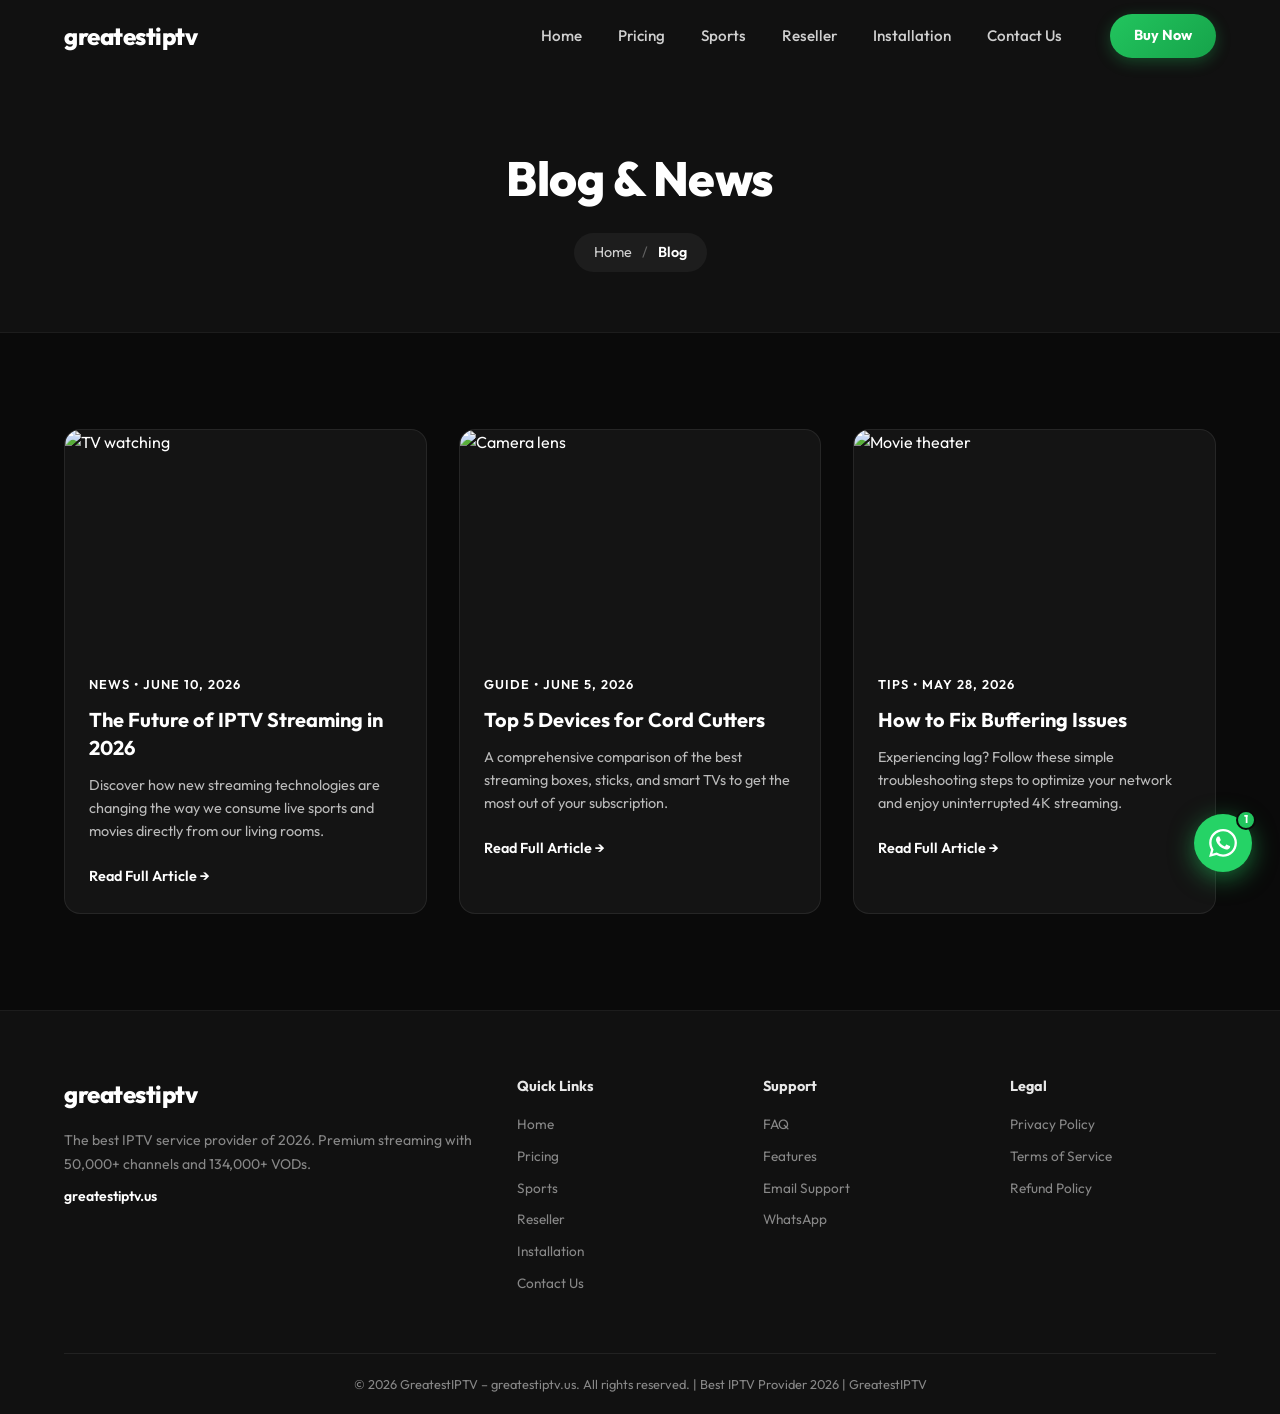
==== blog.html @ e171daba "Rebrand: nobiptv -> greatestiptv | Green color scheme | Updated all metadata, logos, domains, emails" ====
﻿<!DOCTYPE html>
<html lang="en">
<head>
  <meta charset="UTF-8" />
  <meta name="viewport" content="width=device-width, initial-scale=1.0" />
  <title>Blog & News | GreatestIPTV</title>
  <meta name="description" content="GreatestIPTV blog — latest news, tips, and updates on IPTV streaming, channel lineups, and device guides for the best streaming experience in 2026." />
  <meta name="keywords" content="GreatestIPTV, IPTV subscription, best IPTV 2026, live channels, 4K streaming, IPTV provider" />
  <meta name="robots" content="index, follow" />
  <link rel="canonical" href="https://www.greatestiptv.us/blog.html" />
  <!-- Open Graph -->
  <meta property="og:title" content="IPTV Blog & News | GreatestIPTV" />
  <meta property="og:description" content="Stay up to date with GreatestIPTV. Read our blog for the latest news on live channels, VODs, 4K streaming tips, and more." />
  <meta property="og:url" content="https://www.greatestiptv.us/blog.html" />
  <meta property="og:type" content="website" />
  <link rel="preconnect" href="https://fonts.googleapis.com" />
  <link rel="preconnect" href="https://fonts.gstatic.com" crossorigin />
  <link href="https://fonts.googleapis.com/css2?family=Outfit:wght@300;400;500;600;700;800;900&display=swap" rel="stylesheet" />
  <link rel="icon" type="image/svg+xml" href="favicon.svg" />
  <link rel="icon" type="image/x-icon" href="favicon.ico" />
  <link rel="stylesheet" href="style.css" />
</head>
<body>

<!-- ===== NAVBAR ===== -->
<header class="navbar" id="navbar">
  <div class="nav-inner">
    <a href="index.html" class="logo" id="logo-link">
      <span class="logo-text">greatest<span class="logo-accent">iptv</span></span>
    </a>
    <nav class="nav-links" id="nav-links">
      <a href="index.html" class="nav-link active" id="nav-home">Home</a>
      <a href="pricing.html" class="nav-link" id="nav-pricing">Pricing</a>
      <a href="sports.html" class="nav-link" id="nav-sports">Sports</a>
      <a href="reseller.html" class="nav-link" id="nav-reseller">Reseller</a>
      <a href="installation.html" class="nav-link" id="nav-installation">Installation</a>
      <a href="contact.html" class="nav-link" id="nav-contact">Contact Us</a>
    </nav>
    <a href="https://wa.me/212780105923" target="_blank" class="btn-buy-now" id="btn-nav-buy">Buy Now</a>
    <button class="hamburger" id="hamburger" aria-label="Toggle menu">
      <span></span><span></span><span></span>
    </button>
  </div>
</header>

<!-- ===== PAGE HEADER ===== -->
<div class="page-header">
  <div class="container">
    <h1 class="page-title">Blog &amp; News</h1>
    <div class="breadcrumbs">
      <a href="index.html">Home</a>
      <span class="sep">/</span>
      <span class="current">Blog</span>
    </div>
  </div>
</div>

<section class="blog-section">
  <div class="container">
    <div class="grid-3">
      <article class="article-card">
        <img src="https://images.unsplash.com/photo-1593784991095-a205069470b6?q=80&w=600&auto=format&fit=crop" alt="TV watching" class="article-img">
        <div class="article-content">
          <div class="article-meta">News • June 10, 2026</div>
          <h3 class="article-title">The Future of IPTV Streaming in 2026</h3>
          <p class="article-excerpt">Discover how new streaming technologies are changing the way we consume live sports and movies directly from our living rooms.</p>
          <a href="#" class="read-more">Read Full Article →</a>
        </div>
      </article>
      <article class="article-card">
        <img src="https://images.unsplash.com/photo-1542204165-65bf26472b9b?q=80&w=600&auto=format&fit=crop" alt="Camera lens" class="article-img">
        <div class="article-content">
          <div class="article-meta">Guide • June 5, 2026</div>
          <h3 class="article-title">Top 5 Devices for Cord Cutters</h3>
          <p class="article-excerpt">A comprehensive comparison of the best streaming boxes, sticks, and smart TVs to get the most out of your subscription.</p>
          <a href="#" class="read-more">Read Full Article →</a>
        </div>
      </article>
      <article class="article-card">
        <img src="https://images.unsplash.com/photo-1626814026160-2237a95fc5a0?q=80&w=600&auto=format&fit=crop" alt="Movie theater" class="article-img">
        <div class="article-content">
          <div class="article-meta">Tips • May 28, 2026</div>
          <h3 class="article-title">How to Fix Buffering Issues</h3>
          <p class="article-excerpt">Experiencing lag? Follow these simple troubleshooting steps to optimize your network and enjoy uninterrupted 4K streaming.</p>
          <a href="#" class="read-more">Read Full Article →</a>
        </div>
      </article>
    </div>
  </div>
</section>
<!-- ===== FOOTER ===== -->
<footer class="footer" id="footer">
  <div class="container">
    <div class="footer-grid">
      <div class="footer-brand">
        <a href="#home" class="logo">
          <span class="logo-text">greatest<span class="logo-accent">iptv</span></span>
        </a>
        <p>The best IPTV service provider of 2026. Premium streaming with 50,000+ channels and 134,000+ VODs.</p>
        <p class="footer-domain">greatestiptv.us</p>
      </div>
      <div class="footer-links">
        <h4>Quick Links</h4>
        <a href="index.html" id="footer-home">Home</a>
        <a href="pricing.html" id="footer-pricing">Pricing</a>
        <a href="sports.html" id="footer-sports">Sports</a>
        <a href="reseller.html" id="footer-reseller">Reseller</a>
        <a href="installation.html" id="footer-install">Installation</a>
        <a href="contact.html" id="footer-contact">Contact Us</a>
      </div>
      <div class="footer-links">
        <h4>Support</h4>
        <a href="#faq" id="footer-faq">FAQ</a>
        <a href="#features" id="footer-features">Features</a>
        <a href="mailto:support@greatestiptv.us" id="footer-email">Email Support</a>
        <a href="https://wa.me/212780105923" target="_blank" id="footer-wa">WhatsApp</a>
      </div>
      <div class="footer-links">
        <h4>Legal</h4>
        <a href="#" id="footer-privacy">Privacy Policy</a>
        <a href="#" id="footer-terms">Terms of Service</a>
        <a href="#" id="footer-refund">Refund Policy</a>
      </div>
    </div>
    <div class="footer-bottom">
      <p>© 2026 GreatestIPTV – greatestiptv.us. All rights reserved. | Best IPTV Provider 2026 | GreatestIPTV</p>
    </div>
  </div>
</footer>

<!-- WhatsApp Float Button -->
<a href="https://wa.me/212780105923" class="whatsapp-float" target="_blank" id="btn-whatsapp-float" title="Chat on WhatsApp">
  <svg viewBox="0 0 24 24" fill="white" width="28" height="28">
    <path d="M17.472 14.382c-.297-.149-1.758-.867-2.03-.967-.273-.099-.471-.148-.67.15-.197.297-.767.966-.94 1.164-.173.199-.347.223-.644.075-.297-.15-1.255-.463-2.39-1.475-.883-.788-1.48-1.761-1.653-2.059-.173-.297-.018-.458.13-.606.134-.133.298-.347.446-.52.149-.174.198-.298.298-.497.099-.198.05-.371-.025-.52-.075-.149-.669-1.612-.916-2.207-.242-.579-.487-.5-.669-.51-.173-.008-.371-.01-.57-.01-.198 0-.52.074-.792.372-.272.297-1.04 1.016-1.04 2.479 0 1.462 1.065 2.875 1.213 3.074.149.198 2.096 3.2 5.077 4.487.709.306 1.262.489 1.694.625.712.227 1.36.195 1.871.118.571-.085 1.758-.719 2.006-1.413.248-.694.248-1.289.173-1.413-.074-.124-.272-.198-.57-.347m-5.421 7.403h-.004a9.87 9.87 0 01-5.031-1.378l-.361-.214-3.741.982.998-3.648-.235-.374a9.86 9.86 0 01-1.51-5.26c.001-5.45 4.436-9.884 9.888-9.884 2.64 0 5.122 1.03 6.988 2.898a9.825 9.825 0 012.893 6.994c-.003 5.45-4.437 9.884-9.885 9.884m8.413-18.297A11.815 11.815 0 0012.05 0C5.495 0 .16 5.335.157 11.892c0 2.096.547 4.142 1.588 5.945L.057 24l6.305-1.654a11.882 11.882 0 005.683 1.448h.005c6.554 0 11.89-5.335 11.893-11.893a11.821 11.821 0 00-3.48-8.413z"/>
  </svg>
  <span class="wa-badge">1</span>
</a>

<!-- Back to top -->
<button class="back-to-top" id="back-to-top" onclick="scrollToTop()" title="Back to top">↑</button>

<script src="script.js"></script>
</body>
</html>
---- style.css ----
﻿/* ===== RESET & BASE ===== */
*, *::before, *::after { box-sizing: border-box; margin: 0; padding: 0; }

:root {
  /* ── GreatestIPTV Brand Palette: Green · Black · White ── */
  --red:          #ffffff;   /* primary accent (White)   */
  --red-dark:     #cccccc;   /* primary hover            */
  --red-light:    #f0f0f0;   /* primary light            */
  --purple:       #22c55e;   /* secondary accent (Purple)*/
  --purple-dark:  #16a34a;   /* secondary hover          */
  --purple-light: #86efac;   /* secondary light          */
  /* Aliases */
  --blue:         #22c55e;
  --blue-dark:    #16a34a;
  --blue-light:   #86efac;
  --orange:       #ffffff;   /* white                    */
  --orange-light: #f0f0f0;   /* white light              */
  --orange-dark:  #ffffff;   /* white accent             */
  --dark: #0a0a0a;           /* Black base               */
  --dark2: #111111;
  --dark3: #1a1a1a;
  --dark4: #222222;
  --card-bg: #141414;
  --white: #ffffff;
  --gray: #888888;
  --gray-light: #bbbbbb;
  --accent-green: #00c896;
  --font: 'Outfit', sans-serif;
  --radius: 16px;
  --radius-sm: 8px;
  --transition: 0.3s cubic-bezier(0.4, 0, 0.2, 1);
  --shadow: 0 20px 60px rgba(0,0,0,0.5);
  --glow: 0 0 30px rgba(34,197,94,0.3);
}

html { scroll-behavior: smooth; font-size: 16px; }

body {
  font-family: var(--font);
  background: var(--dark);
  color: var(--white);
  line-height: 1.6;
  overflow-x: hidden;
  opacity: 1;
}

a { text-decoration: none; color: inherit; }
ul { list-style: none; }
img { max-width: 100%; display: block; }

.container {
  max-width: 1200px;
  margin: 0 auto;
  padding: 0 24px;
}

/* ===== SCROLLBAR ===== */
::-webkit-scrollbar { width: 6px; }
::-webkit-scrollbar-track { background: var(--dark); }
::-webkit-scrollbar-thumb { background: var(--red); border-radius: 3px; }

/* ===== BUTTONS ===== */
.btn-primary {
  display: inline-block;
  background: linear-gradient(135deg, #22c55e, #16a34a);
  color: #ffffff;
  padding: 14px 34px;
  border-radius: 50px;
  font-weight: 700;
  font-size: 1rem;
  font-family: var(--font);
  transition: var(--transition);
  cursor: pointer;
  border: none;
  position: relative;
  overflow: hidden;
  box-shadow: 0 8px 25px rgba(34,197,94,0.35);
}
.btn-primary::before {
  content: '';
  position: absolute; inset: 0;
  background: linear-gradient(135deg, rgba(255,255,255,0.2), transparent);
  opacity: 0;
  transition: var(--transition);
}
.btn-primary:hover { transform: translateY(-3px); box-shadow: 0 12px 35px rgba(34,197,94,0.5); }
.btn-primary:hover::before { opacity: 1; }
.btn-primary.full-width { width: 100%; text-align: center; }

.btn-ghost {
  display: inline-block;
  background: transparent;
  color: white;
  padding: 14px 34px;
  border-radius: 50px;
  font-weight: 600;
  font-size: 1rem;
  border: 2px solid rgba(99,179,255,0.4);
  transition: var(--transition);
}
.btn-ghost:hover { border-color: var(--red-light); color: var(--orange); transform: translateY(-3px); }

/* ===== NAVBAR ===== */
.navbar {
  position: fixed;
  top: 0; left: 0; right: 0;
  z-index: 1000;
  padding: 0;
  transition: var(--transition);
  background: rgba(10,10,10,0.0);
}
.navbar.scrolled {
  background: rgba(10,10,10,0.96);
  backdrop-filter: blur(20px);
  border-bottom: 1px solid rgba(34,197,94,0.2);
  box-shadow: 0 4px 30px rgba(0,0,0,0.5);
}
.nav-inner {
  max-width: 1200px;
  margin: 0 auto;
  padding: 0 24px;
  display: flex;
  align-items: center;
  height: 72px;
  gap: 32px;
}
.logo {
  display: flex;
  align-items: center;
  gap: 10px;
  flex-shrink: 0;
}
.logo-text {
  font-size: 1.5rem;
  font-weight: 800;
  color: white;
  letter-spacing: -0.5px;
}
.logo-accent { color: var(--orange-dark); }

.nav-links {
  display: flex;
  align-items: center;
  gap: 4px;
  margin-left: auto;
}
.nav-link {
  padding: 8px 16px;
  color: rgba(255,255,255,0.8);
  font-weight: 500;
  font-size: 0.95rem;
  border-radius: 8px;
  transition: var(--transition);
  position: relative;
}
.nav-link::after {
  content: '';
  position: absolute;
  bottom: 2px; left: 50%; right: 50%;
  height: 2px;
  background: var(--orange-dark);
  transition: var(--transition);
  border-radius: 1px;
}
.nav-link:hover, .nav-link.active { color: white; }
.nav-link:hover::after, .nav-link.active::after { left: 16px; right: 16px; }

.btn-buy-now {
  background: linear-gradient(135deg, #22c55e, #16a34a);
  color: #ffffff;
  padding: 10px 24px;
  border-radius: 50px;
  font-weight: 700;
  font-size: 0.9rem;
  transition: var(--transition);
  box-shadow: 0 4px 15px rgba(34,197,94,0.3);
  flex-shrink: 0;
}
.btn-buy-now:hover { transform: translateY(-2px); box-shadow: 0 8px 25px rgba(34,197,94,0.5); }

.hamburger {
  display: none;
  flex-direction: column;
  gap: 5px;
  background: none;
  border: none;
  cursor: pointer;
  margin-left: auto;
  padding: 4px;
}
.hamburger span {
  display: block;
  width: 24px;
  height: 2px;
  background: white;
  border-radius: 2px;
  transition: var(--transition);
}

/* ===== HERO ===== */
.hero {
  position: relative;
  min-height: 100vh;
  display: flex;
  align-items: center;
  overflow: hidden;
}
.hero-bg {
  position: absolute;
  inset: 0;
  width: 100%;
  height: 100%;
  object-fit: cover;
  object-position: center;
}
.hero-overlay {
  position: absolute;
  inset: 0;
  background: linear-gradient(
    135deg,
    rgba(10,10,10,0.92) 0%,
    rgba(10,10,10,0.75) 50%,
    rgba(10,10,10,0.55) 100%
  );
  z-index: 1;
}
.hero-content {
  position: relative;
  z-index: 2;
  max-width: 1200px;
  margin: 0 auto;
  padding: 120px 24px 80px;
  max-width: 750px;
  padding-left: 80px;
}
.hero-badge {
  display: inline-block;
  background: rgba(34,197,94,0.1);
  border: 1px solid rgba(34,197,94,0.4);
  color: var(--red-light);
  padding: 6px 18px;
  border-radius: 50px;
  font-size: 0.85rem;
  font-weight: 600;
  margin-bottom: 20px;
  letter-spacing: 0.5px;
}
.hero-title {
  font-size: clamp(2.2rem, 5vw, 3.8rem);
  font-weight: 900;
  line-height: 1.15;
  margin-bottom: 20px;
  letter-spacing: -1px;
}
.accent { color: var(--orange-dark); }
.hero-sub {
  font-size: 1.05rem;
  color: rgba(255,255,255,0.75);
  margin-bottom: 36px;
  max-width: 580px;
  line-height: 1.7;
}
.hero-btns { display: flex; gap: 16px; flex-wrap: wrap; margin-bottom: 48px; }

.hero-stats {
  display: flex;
  align-items: center;
  gap: 0;
  background: rgba(255,255,255,0.05);
  backdrop-filter: blur(12px);
  border: 1px solid rgba(255,255,255,0.1);
  border-radius: 16px;
  padding: 20px 28px;
  width: fit-content;
}
.stat { text-align: center; padding: 0 24px; }
.stat-num { display: block; font-size: 1.6rem; font-weight: 800; color: var(--orange); line-height: 1; }
/* --orange is now #EBF3FF – icy white for stat numbers */
.stat-label { display: block; font-size: 0.75rem; color: rgba(255,255,255,0.6); margin-top: 4px; }
.stat-divider { width: 1px; height: 40px; background: rgba(255,255,255,0.15); }

.scroll-indicator {
  position: absolute;
  bottom: 32px;
  left: 50%;
  transform: translateX(-50%);
  z-index: 2;
}
.scroll-dot {
  width: 8px; height: 8px;
  background: var(--orange-dark);
  border-radius: 50%;
  animation: scrollBounce 2s infinite;
}
@keyframes scrollBounce {
  0%, 100% { transform: translateY(0); opacity: 1; }
  50% { transform: translateY(10px); opacity: 0.4; }
}

/* ===== DEVICES BAR ===== */
.devices-bar {
  background: var(--dark2);
  padding: 48px 0;
  border-top: 1px solid rgba(255,255,255,0.05);
  border-bottom: 1px solid rgba(255,255,255,0.05);
}
.devices-label {
  text-align: center;
  color: var(--gray);
  font-size: 0.85rem;
  text-transform: uppercase;
  letter-spacing: 2px;
  margin-bottom: 32px;
  font-weight: 500;
}
.devices-grid {
  display: grid;
  grid-template-columns: repeat(7, 1fr);
  gap: 16px;
  align-items: center;
}
.device-item {
  display: flex;
  flex-direction: column;
  align-items: center;
  gap: 8px;
  padding: 20px 12px;
  border-radius: 12px;
  transition: var(--transition);
  cursor: pointer;
}
.device-item:hover {
  background: rgba(34,197,94,0.07);
  transform: translateY(-4px);
}
.device-icon {
  width: 56px; height: 40px;
  display: flex;
  align-items: center;
  justify-content: center;
  opacity: 0.8;
  transition: var(--transition);
}
.device-item:hover .device-icon { opacity: 1; }
.device-icon svg { width: 100%; height: 100%; }
.device-name { font-size: 0.85rem; font-weight: 600; color: rgba(255,255,255,0.85); }
.device-sub { font-size: 0.7rem; color: var(--gray); text-align: center; }

/* ===== SECTION COMMON ===== */
.section-header { text-align: center; margin-bottom: 56px; }
.section-tag {
  display: inline-block;
  color: var(--orange-dark);
  font-size: 0.85rem;
  font-weight: 600;
  text-transform: uppercase;
  letter-spacing: 2px;
  margin-bottom: 12px;
}
.section-title {
  font-size: clamp(1.8rem, 4vw, 2.8rem);
  font-weight: 800;
  line-height: 1.2;
  letter-spacing: -0.5px;
}
.section-title.white { color: white; }
.section-desc {
  color: var(--gray-light);
  font-size: 1rem;
  margin-top: 14px;
  max-width: 600px;
  margin-left: auto;
  margin-right: auto;
}

/* ===== FEATURES ===== */
.features {
  padding: 96px 0;
  background: var(--dark);
}
.features-card {
  display: grid;
  grid-template-columns: repeat(4, 1fr);
  gap: 0;
  background: linear-gradient(135deg, #0a1628, #0d1f3c);
  border-radius: 20px;
  overflow: hidden;
  border: 1px solid rgba(34,197,94,0.2);
  box-shadow: var(--glow);
}
.feature-item {
  padding: 44px 32px;
  text-align: center;
  border-right: 1px solid rgba(34,197,94,0.15);
  transition: var(--transition);
}
.feature-item:last-child { border-right: none; }
.feature-item:hover { background: rgba(0,0,0,0.15); }
.feature-icon {
  width: 64px; height: 64px;
  margin: 0 auto 20px;
}
.feature-icon svg { width: 100%; height: 100%; }
.feature-item h3 {
  font-size: 1.1rem;
  font-weight: 700;
  margin-bottom: 12px;
  color: white;
}
.feature-item p {
  font-size: 0.875rem;
  color: rgba(255,255,255,0.85);
  line-height: 1.65;
}

/* ===== CHECKLIST ===== */
.checklist-section {
  padding: 80px 0;
  background: var(--dark2);
}
.checklist-grid {
  display: grid;
  grid-template-columns: repeat(3, 1fr);
  gap: 16px;
}
.check-item {
  display: flex;
  align-items: center;
  gap: 14px;
  padding: 18px 24px;
  border: 1.5px solid rgba(255,255,255,0.1);
  border-radius: 12px;
  font-weight: 500;
  font-size: 0.95rem;
  transition: var(--transition);
  cursor: default;
}
.check-item:hover {
  border-color: var(--red-light);
  background: rgba(30,144,255,0.06);
  transform: translateY(-2px);
}
.check-icon {
  width: 28px; height: 28px;
  background: rgba(34,197,94,0.12);
  border: 1.5px solid var(--red);
  border-radius: 50%;
  display: flex;
  align-items: center;
  justify-content: center;
  color: var(--orange-dark);
  font-size: 0.85rem;
  font-weight: 700;
  flex-shrink: 0;
}

/* ===== PRICING ===== */
.pricing-section {
  position: relative;
  padding: 96px 0;
  overflow: hidden;
}
.pricing-bg { position: absolute; inset: 0; }
.pricing-bg-img { width: 100%; height: 100%; object-fit: cover; }
.pricing-overlay {
  position: absolute; inset: 0;
  background: linear-gradient(to bottom, rgba(10,10,10,0.88), rgba(10,10,10,0.78), rgba(10,10,10,0.92));
}
.pricing-inner {
  position: relative;
  z-index: 2;
  text-align: center;
}
.special-offer-tag {
  display: inline-block;
  background: rgba(34,197,94,0.1);
  border: 1px solid rgba(34,197,94,0.4);
  color: var(--red-light);
  padding: 6px 18px;
  border-radius: 50px;
  font-size: 0.85rem;
  font-weight: 600;
  margin-bottom: 16px;
  letter-spacing: 0.5px;
}
.pricing-sub {
  color: rgba(255,255,255,0.7);
  margin-top: 8px;
  font-size: 0.95rem;
}

/* Countdown */
.countdown {
  display: flex;
  justify-content: center;
  gap: 16px;
  margin: 28px 0 56px;
}
.cd-box {
  background: rgba(255,255,255,0.08);
  backdrop-filter: blur(10px);
  border: 1px solid rgba(255,255,255,0.15);
  border-radius: 12px;
  padding: 16px 24px;
  min-width: 80px;
  text-align: center;
}
.cd-num {
  display: block;
  font-size: 2rem;
  font-weight: 800;
  color: white;
  line-height: 1;
}
.cd-label {
  display: block;
  font-size: 0.7rem;
  color: rgba(255,255,255,0.5);
  text-transform: uppercase;
  letter-spacing: 1px;
  margin-top: 4px;
}

/* Pricing Cards */
.pricing-cards {
  display: grid;
  grid-template-columns: repeat(3, 1fr);
  gap: 24px;
  align-items: start;
}
.price-card {
  background: rgba(20,20,30,0.9);
  backdrop-filter: blur(20px);
  border: 1px solid rgba(255,255,255,0.1);
  border-radius: 20px;
  padding: 36px 28px;
  transition: var(--transition);
  position: relative;
  overflow: hidden;
}
.price-card::before {
  content: '';
  position: absolute;
  top: 0; left: 0; right: 0;
  height: 3px;
  background: linear-gradient(90deg, #22c55e, #86efac);
}
.price-card:hover { transform: translateY(-8px); box-shadow: var(--shadow); border-color: rgba(34,197,94,0.3); }

.price-card.popular {
  background: rgba(5,15,33,0.95);
  border-color: rgba(34,197,94,0.4);
  transform: scale(1.04);
  box-shadow: 0 30px 80px rgba(0,0,0,0.6), 0 0 0 1px rgba(34,197,94,0.3);
}
.price-card.popular:hover { transform: scale(1.04) translateY(-8px); }
.price-card.popular::before { background: linear-gradient(90deg, #22c55e, #bbf7d0); }

.popular-badge {
  display: flex;
  align-items: center;
  justify-content: center;
  gap: 6px;
  background: rgba(34,197,94,0.12);
  color: var(--orange-dark);
  font-size: 0.8rem;
  font-weight: 700;
  padding: 6px 16px;
  border-radius: 50px;
  margin-bottom: 20px;
  border: 1px solid rgba(34,197,94,0.3);
  width: fit-content;
  margin-left: auto;
  margin-right: auto;
}

.price-card-header { text-align: center; margin-bottom: 28px; padding-bottom: 24px; border-bottom: 1px solid rgba(255,255,255,0.08); }
.price-card-header h3 { font-size: 1rem; font-weight: 700; color: rgba(255,255,255,0.7); letter-spacing: 2px; margin-bottom: 12px; }
.price-amount { font-size: 1rem; color: rgba(255,255,255,0.6); margin-bottom: 10px; }
.price-amount span { font-size: 3.5rem; font-weight: 900; color: var(--orange); line-height: 1; }
.price-card.popular .price-amount span { font-size: 4rem; color: #EBF3FF; }

.save-badge {
  display: inline-block;
  background: rgba(34,197,94,0.1);
  color: var(--red-light);
  padding: 4px 14px;
  border-radius: 50px;
  font-size: 0.78rem;
  font-weight: 700;
  border: 1px solid rgba(34,197,94,0.3);
}
.save-badge.green {
  background: rgba(0,200,150,0.15);
  color: var(--accent-green);
  border-color: rgba(0,200,150,0.3);
}

.price-features {
  margin-bottom: 28px;
  display: flex;
  flex-direction: column;
  gap: 12px;
}
.price-features li {
  font-size: 0.9rem;
  color: rgba(255,255,255,0.75);
  padding: 10px 0;
  border-bottom: 1px solid rgba(255,255,255,0.06);
  display: flex;
  align-items: center;
  gap: 10px;
}
.price-features li::before {
  content: '●';
  color: var(--orange-dark);
  font-size: 0.5rem;
}

.btn-price {
  display: block;
  text-align: center;
  padding: 14px;
  border-radius: 50px;
  font-weight: 700;
  font-size: 0.95rem;
  background: transparent;
  border: 1.5px solid rgba(255,255,255,0.2);
  color: white;
  transition: var(--transition);
}
.btn-price:hover { background: rgba(34,197,94,0.08); border-color: rgba(34,197,94,0.4); transform: translateY(-2px); }
.btn-price.popular-btn {
  background: linear-gradient(135deg, #22c55e, #16a34a);
  color: #ffffff;
  border-color: transparent;
  box-shadow: 0 8px 25px rgba(34,197,94,0.4);
}
.btn-price.popular-btn:hover { box-shadow: 0 12px 35px rgba(34,197,94,0.6); transform: translateY(-3px); }

/* ===== HOW IT WORKS ===== */
.how-it-works {
  padding: 96px 0;
  background: var(--dark);
}
.steps-timeline { display: flex; flex-direction: column; gap: 0; position: relative; }

.step-row {
  display: grid;
  grid-template-columns: 1fr 80px 1fr;
  gap: 32px;
  align-items: center;
  padding: 32px 0;
}
.step-row.reverse { direction: rtl; }
.step-row.reverse > * { direction: ltr; }

.step-badge {
  display: inline-block;
  background: linear-gradient(135deg, #22c55e, #16a34a);
  color: #ffffff;
  padding: 8px 24px;
  border-radius: 50px;
  font-weight: 700;
  font-size: 0.9rem;
  margin-bottom: 20px;
  box-shadow: 0 4px 15px rgba(34,197,94,0.3);
}
.step-card {
  background: white;
  color: #111;
  border-radius: 16px;
  padding: 32px;
  box-shadow: 0 20px 50px rgba(0,0,0,0.3);
}
.step-card p { font-size: 0.9rem; color: #555; line-height: 1.7; }
.step-title { font-size: 1.2rem; font-weight: 700; margin-bottom: 10px; }
.step-title.accent { color: var(--orange-dark); }

.step-connector {
  display: flex;
  flex-direction: column;
  align-items: center;
}
.step-dot {
  width: 44px; height: 44px;
  background: linear-gradient(135deg, #22c55e, #16a34a);
  color: #ffffff;
  border-radius: 50%;
  display: flex;
  align-items: center;
  justify-content: center;
  font-weight: 800;
  font-size: 1.1rem;
  box-shadow: 0 0 0 6px rgba(34,197,94,0.15);
  z-index: 1;
  flex-shrink: 0;
}
.step-line {
  width: 2px;
  flex: 1;
  min-height: 50px;
  background: linear-gradient(to bottom, transparent, rgba(34,197,94,0.3), transparent);
  border-left: 2px dashed rgba(255,255,255,0.15);
}
.step-line.top { order: -1; }

.step-image img {
  border-radius: 16px;
  box-shadow: 0 20px 50px rgba(0,0,0,0.4);
  width: 100%;
  height: 280px;
  object-fit: cover;
}
.step-content.left, .step-content.right { display: flex; flex-direction: column; justify-content: center; }

/* ===== RESELLER ===== */
.reseller-section {
  padding: 96px 0;
  background: var(--dark2);
}
.reseller-inner {
  display: grid;
  grid-template-columns: 1fr 1fr;
  gap: 64px;
  align-items: center;
}
.reseller-text p {
  color: var(--gray-light);
  margin: 16px 0 24px;
  line-height: 1.7;
}
.reseller-perks {
  display: flex;
  flex-direction: column;
  gap: 10px;
  margin-bottom: 32px;
}
.reseller-perks li {
  color: rgba(255,255,255,0.8);
  font-size: 0.95rem;
  display: flex;
  align-items: center;
  gap: 10px;
}
.reseller-stats-grid {
  display: grid;
  grid-template-columns: 1fr 1fr;
  gap: 20px;
}
.r-stat {
  background: var(--card-bg);
  border: 1px solid rgba(255,255,255,0.08);
  border-radius: 16px;
  padding: 28px 24px;
  text-align: center;
  transition: var(--transition);
}
.r-stat:hover { border-color: var(--red-light); transform: translateY(-4px); }
.r-num { display: block; font-size: 2.2rem; font-weight: 900; color: var(--orange); }
.r-label { display: block; font-size: 0.8rem; color: var(--gray); margin-top: 4px; }

/* ===== LIVE SPORTS ===== */
.sports-section {
  padding: 96px 0;
  background: var(--dark);
  overflow: hidden;
  position: relative;
}
.sports-section::before {
  content: '';
  position: absolute;
  top: -200px; right: -200px;
  width: 600px; height: 600px;
  background: radial-gradient(circle, rgba(34,197,94,0.12) 0%, transparent 70%);
  pointer-events: none;
}
.sports-inner {
  display: grid;
  grid-template-columns: 1fr 1fr;
  gap: 72px;
  align-items: center;
}

/* Live badge */
.sports-live-badge {
  display: inline-flex;
  align-items: center;
  gap: 8px;
  background: rgba(255,255,255,0.06);
  border: 1px solid rgba(255,255,255,0.12);
  color: rgba(255,255,255,0.85);
  padding: 7px 18px;
  border-radius: 50px;
  font-size: 0.78rem;
  font-weight: 700;
  letter-spacing: 1.5px;
  text-transform: uppercase;
  margin-bottom: 24px;
}
.live-dot {
  width: 8px; height: 8px;
  background: #ff3b3b;
  border-radius: 50%;
  flex-shrink: 0;
  animation: livePulse 1.5s infinite;
}
.live-dot.orange { background: var(--orange); }
@keyframes livePulse {
  0%, 100% { opacity: 1; transform: scale(1); }
  50% { opacity: 0.4; transform: scale(0.7); }
}

/* Headline */
.sports-headline {
  font-size: clamp(2rem, 4vw, 3.2rem);
  font-weight: 900;
  line-height: 1.15;
  letter-spacing: -1px;
  margin-bottom: 20px;
  color: white;
}
.sports-highlight {
  display: inline-block;
  background: var(--purple);
  color: white;
  padding: 2px 16px;
  border-radius: 8px;
  position: relative;
}

/* Description */
.sports-desc {
  font-size: 0.95rem;
  color: rgba(255,255,255,0.6);
  line-height: 1.75;
  margin-bottom: 28px;
  max-width: 480px;
}

/* Sport pills */
.sports-pills {
  display: flex;
  flex-wrap: wrap;
  gap: 10px;
  margin-bottom: 36px;
}
.sport-pill {
  display: inline-flex;
  align-items: center;
  gap: 6px;
  background: rgba(255,255,255,0.06);
  border: 1px solid rgba(255,255,255,0.12);
  color: rgba(255,255,255,0.85);
  padding: 8px 18px;
  border-radius: 50px;
  font-size: 0.85rem;
  font-weight: 600;
  cursor: default;
  transition: var(--transition);
}
.sport-pill:hover {
  background: rgba(34,197,94,0.2);
  border-color: var(--purple);
  color: white;
  transform: translateY(-2px);
}

/* CTA buttons */
.sports-btns {
  display: flex;
  gap: 16px;
  flex-wrap: wrap;
}

/* ---- Right Visual Panel ---- */
.sports-visual {
  position: relative;
}
.sports-channels-badge {
  display: inline-flex;
  align-items: center;
  gap: 8px;
  background: rgba(255,255,255,0.07);
  border: 1px solid rgba(255,255,255,0.12);
  color: rgba(255,255,255,0.85);
  padding: 7px 16px;
  border-radius: 50px;
  font-size: 0.8rem;
  font-weight: 600;
  margin-bottom: 20px;
}

/* ── Premium Sports Showcase ── */
.sports-showcase-wrapper {
  position: relative;
  width: 100%;
  height: 480px;
  border-radius: 20px;
  overflow: hidden;
  box-shadow: 0 16px 50px rgba(0,0,0,0.6);
  border: 1px solid rgba(255,255,255,0.08);
}
.sports-showcase-inner {
  display: flex;
  width: 100%;
  height: 100%;
}
.showcase-panel {
  position: relative;
  flex: 1;
  height: 100%;
  overflow: hidden;
  border-right: 1px solid rgba(255,255,255,0.05);
  background: #0d0d12;
}
.showcase-panel:last-child {
  border-right: none;
}
.showcase-panel img {
  width: 100%;
  height: 100%;
  object-fit: cover;
  transition: transform 0.6s cubic-bezier(0.25, 0.46, 0.45, 0.94);
  filter: contrast(1.1) saturate(1.2);
}
.showcase-panel:hover img {
  transform: scale(1.08);
}
.panel-overlay {
  position: absolute;
  inset: 0;
  pointer-events: none;
  background: linear-gradient(to top, rgba(0,0,0,0.85) 0%, rgba(0,0,0,0.2) 40%, rgba(0,0,0,0.5) 100%);
  mix-blend-mode: hard-light;
}
/* Colorful Glowing Effects per panel */
.green-glow { box-shadow: inset 0 -40px 100px rgba(0,255,100,0.3); }
.purple-glow { box-shadow: inset 0 -40px 100px rgba(34,197,94,0.3); }
.blue-glow { box-shadow: inset 0 -40px 100px rgba(0,120,255,0.3); }

.absolute-badge {
  position: absolute;
  top: 24px;
  left: 24px;
  z-index: 10;
  margin-bottom: 0;
  background: rgba(15,15,20,0.7);
  backdrop-filter: blur(12px);
  border: 1px solid rgba(255,255,255,0.15);
  box-shadow: 0 8px 24px rgba(0,0,0,0.5);
}

/* Floating stat */
.sports-float-stat {
  position: absolute;
  bottom: -18px;
  left: -18px;
  background: linear-gradient(135deg, #22c55e, #16a34a);
  border-radius: 14px;
  padding: 16px 22px;
  box-shadow: 0 12px 40px rgba(34,197,94,0.4);
  display: flex;
  flex-direction: column;
  align-items: center;
  animation: floatBob 3s ease-in-out infinite;
}
.float-num { font-size: 1.5rem; font-weight: 900; color: #ffffff; line-height: 1; }
.float-label { font-size: 0.7rem; color: rgba(255,255,255,0.85); margin-top: 3px; font-weight: 600; letter-spacing: 0.5px; }
@keyframes floatBob {
  0%, 100% { transform: translateY(0); }
  50% { transform: translateY(-6px); }
}

/* Sports responsive */
@media (max-width: 1024px) {
  .sports-inner { gap: 40px; }
  .sports-showcase-wrapper { height: 400px; }
}
@media (max-width: 900px) {
  .sports-inner { grid-template-columns: 1fr; }
  .sports-text { text-align: center; }
  .sports-desc { margin-left: auto; margin-right: auto; }
  .sports-pills { justify-content: center; }
  .sports-btns { justify-content: center; }
  .sports-live-badge { margin-left: auto; margin-right: auto; }
  .sports-float-stat { left: 50%; transform: translateX(-50%); bottom: -24px; }
  .sports-visual { padding-bottom: 48px; }
  .sports-showcase-wrapper { height: 360px; }
}
@media (max-width: 480px) {
  .sports-headline { font-size: 1.9rem; }
  .sports-showcase-wrapper { height: 300px; border-radius: 16px; }
  .absolute-badge { top: 16px; left: 16px; padding: 5px 12px; font-size: 0.7rem; }
}

/* ===== TESTIMONIALS ===== */
.testimonials {
  padding: 96px 0;
  background: var(--dark);
}
.testimonials-grid {
  display: grid;
  grid-template-columns: repeat(3, 1fr);
  gap: 24px;
}
.testimonial-card {
  background: var(--card-bg);
  border: 1px solid rgba(255,255,255,0.07);
  border-radius: 20px;
  padding: 32px;
  transition: var(--transition);
  position: relative;
}
.testimonial-card::before {
  content: '"';
  position: absolute;
  top: 16px; right: 24px;
  font-size: 5rem;
  color: rgba(34,197,94,0.1);
  font-family: serif;
  line-height: 1;
}
.testimonial-card:hover { border-color: rgba(34,197,94,0.3); transform: translateY(-6px); box-shadow: var(--shadow); }
.testimonial-card.featured {
  background: linear-gradient(135deg, rgba(34,197,94,0.07), rgba(34,197,94,0.03));
  border-color: rgba(34,197,94,0.3);
}
.stars { color: #FFD700; font-size: 1rem; margin-bottom: 16px; letter-spacing: 2px; }
.testimonial-card p { color: rgba(255,255,255,0.8); font-size: 0.9rem; line-height: 1.7; margin-bottom: 24px; }
.reviewer { display: flex; align-items: center; gap: 14px; }
.reviewer-avatar {
  width: 44px; height: 44px;
  background: linear-gradient(135deg, #22c55e, #16a34a);
  color: #ffffff;
  border-radius: 50%;
  display: flex;
  align-items: center;
  justify-content: center;
  font-weight: 700;
  font-size: 0.85rem;
  flex-shrink: 0;
}
.reviewer strong { display: block; font-size: 0.9rem; }
.reviewer span { display: block; font-size: 0.78rem; color: var(--gray); margin-top: 2px; }

/* ===== FAQ ===== */
.faq-section {
  padding: 96px 0;
  background: var(--dark2);
}
.faq-list { max-width: 800px; margin: 0 auto; display: flex; flex-direction: column; gap: 12px; }
.faq-item {
  background: var(--card-bg);
  border: 1px solid rgba(255,255,255,0.07);
  border-radius: 14px;
  overflow: hidden;
  transition: var(--transition);
}
.faq-item:hover { border-color: rgba(34,197,94,0.2); }
.faq-question {
  width: 100%;
  display: flex;
  justify-content: space-between;
  align-items: center;
  padding: 20px 24px;
  background: none;
  border: none;
  color: white;
  font-family: var(--font);
  font-size: 1rem;
  font-weight: 600;
  cursor: pointer;
  text-align: left;
  transition: var(--transition);
}
.faq-question:hover { color: var(--orange-dark); }
.faq-arrow {
  color: var(--orange-dark);
  font-size: 0.8rem;
  transition: transform 0.3s;
  flex-shrink: 0;
  margin-left: 16px;
}
.faq-answer {
  max-height: 0;
  overflow: hidden;
  transition: max-height 0.4s ease, padding 0.3s;
  padding: 0 24px;
}
.faq-answer.open {
  max-height: 300px;
  padding: 0 24px 20px;
}
.faq-answer p { color: var(--gray-light); font-size: 0.9rem; line-height: 1.7; }

/* ===== CONTACT ===== */
.contact-section {
  padding: 96px 0;
  background: var(--dark);
}
.contact-inner {
  display: grid;
  grid-template-columns: 1fr 1fr;
  gap: 56px;
  align-items: start;
}
.contact-info { display: flex; flex-direction: column; gap: 24px; }
.contact-item { display: flex; gap: 16px; align-items: flex-start; }
.contact-icon {
  width: 44px; height: 44px;
  background: rgba(34,197,94,0.1);
  border: 1px solid rgba(34,197,94,0.25);
  border-radius: 10px;
  display: flex;
  align-items: center;
  justify-content: center;
  font-size: 1.2rem;
  flex-shrink: 0;
}
.contact-item h4 { font-size: 0.85rem; font-weight: 600; color: var(--orange-dark); margin-bottom: 4px; }
.contact-item a, .contact-item p { font-size: 0.9rem; color: var(--gray-light); transition: var(--transition); }
.contact-item a:hover { color: var(--red-light); }

.contact-form { display: flex; flex-direction: column; gap: 16px; }
.form-group { display: flex; flex-direction: column; }
.form-group input,
.form-group select,
.form-group textarea {
  background: var(--card-bg);
  border: 1.5px solid rgba(255,255,255,0.08);
  border-radius: 12px;
  padding: 14px 18px;
  color: white;
  font-family: var(--font);
  font-size: 0.95rem;
  transition: var(--transition);
  outline: none;
  resize: vertical;
}
.form-group input:focus,
.form-group select:focus,
.form-group textarea:focus {
  border-color: var(--red);
  background: rgba(34,197,94,0.04);
  box-shadow: 0 0 0 3px rgba(34,197,94,0.1);
}
.form-group select option { background: var(--dark3); color: white; }
.form-group input::placeholder, .form-group textarea::placeholder { color: var(--gray); }
.form-success {
  background: rgba(0,200,150,0.1);
  border: 1px solid rgba(0,200,150,0.3);
  color: var(--accent-green);
  padding: 14px 18px;
  border-radius: 10px;
  font-size: 0.9rem;
  text-align: center;
  animation: fadeIn 0.4s ease;
}
@keyframes fadeIn { from { opacity: 0; transform: translateY(-8px); } to { opacity: 1; transform: translateY(0); } }

/* ===== FOOTER ===== */
.footer {
  background: var(--dark2);
  border-top: 1px solid rgba(255,255,255,0.05);
  padding: 64px 0 0;
}
.footer-grid {
  display: grid;
  grid-template-columns: 2fr 1fr 1fr 1fr;
  gap: 40px;
  padding-bottom: 48px;
  border-bottom: 1px solid rgba(255,255,255,0.07);
}
.footer-brand .logo { margin-bottom: 16px; }
.footer-brand p {
  font-size: 0.88rem;
  color: var(--gray);
  line-height: 1.7;
  margin-bottom: 8px;
}
.footer-domain { color: var(--orange-dark) !important; font-weight: 600; }
.footer-links h4 { font-size: 0.9rem; font-weight: 700; color: rgba(255,255,255,0.9); margin-bottom: 16px; }
.footer-links a {
  display: block;
  font-size: 0.85rem;
  color: var(--gray);
  margin-bottom: 10px;
  transition: var(--transition);
}
.footer-links a:hover { color: var(--red-light); transform: translateX(4px); }
.footer-bottom {
  padding: 20px 0;
  text-align: center;
}
.footer-bottom p { font-size: 0.8rem; color: var(--gray); }

/* ===== WHATSAPP FLOAT ===== */
.whatsapp-float {
  position: fixed;
  bottom: 28px;
  right: 28px;
  width: 58px; height: 58px;
  background: #25D366;
  border-radius: 50%;
  display: flex;
  align-items: center;
  justify-content: center;
  z-index: 999;
  box-shadow: 0 6px 24px rgba(37,211,102,0.5);
  transition: var(--transition);
  animation: waPulse 3s infinite;
}
.whatsapp-float:hover { transform: scale(1.1); box-shadow: 0 10px 30px rgba(37,211,102,0.6); }
@keyframes waPulse {
  0%, 100% { box-shadow: 0 6px 24px rgba(37,211,102,0.5); }
  50% { box-shadow: 0 6px 24px rgba(37,211,102,0.5), 0 0 0 10px rgba(37,211,102,0.1); }
}
.wa-badge {
  position: absolute;
  top: -4px; right: -4px;
  background: #22c55e;
  color: #ffffff;
  font-size: 0.7rem;
  font-weight: 700;
  width: 20px; height: 20px;
  border-radius: 50%;
  display: flex;
  align-items: center;
  justify-content: center;
  border: 2px solid var(--dark);
}

/* ===== BACK TO TOP ===== */
.back-to-top {
  position: fixed;
  bottom: 96px;
  right: 28px;
  width: 44px; height: 44px;
  background: rgba(34,197,94,0.85);
  color: #ffffff;
  border: none;
  border-radius: 50%;
  font-size: 1.1rem;
  cursor: pointer;
  z-index: 998;
  transition: var(--transition);
  display: none;
  align-items: center;
  justify-content: center;
  box-shadow: 0 4px 15px rgba(34,197,94,0.3);
}
.back-to-top:hover { background: var(--orange-dark); transform: translateY(-4px); }
.back-to-top.visible { display: flex; }

/* ===== ANIMATIONS ON SCROLL ===== */
.fade-up {
  opacity: 0;
  transform: translateY(40px);
  transition: opacity 0.7s ease, transform 0.7s ease;
}
.fade-up.visible { opacity: 1; transform: translateY(0); }

/* Safety fallback — if JS observer never fires, show everything */
@media (prefers-reduced-motion: reduce) {
  .fade-up { opacity: 1 !important; transform: none !important; }
}

/* ===== RESPONSIVE ===== */
@media (max-width: 1024px) {
  .devices-grid { grid-template-columns: repeat(4, 1fr); }
  .features-card { grid-template-columns: repeat(2, 1fr); }
  .feature-item { border-right: none; border-bottom: 1px solid rgba(255,255,255,0.15); }
  .feature-item:nth-child(2n) { border-right: none; }
  .feature-item:nth-last-child(-n+2) { border-bottom: none; }
}

@media (max-width: 900px) {
  .pricing-cards { grid-template-columns: 1fr; max-width: 420px; margin: 0 auto; }
  .price-card.popular { transform: scale(1); }
  .price-card.popular:hover { transform: translateY(-8px); }
  .reseller-inner { grid-template-columns: 1fr; }
  .testimonials-grid { grid-template-columns: 1fr; max-width: 500px; margin: 0 auto; }
  .contact-inner { grid-template-columns: 1fr; }
  .footer-grid { grid-template-columns: 1fr 1fr; }
  .checklist-grid { grid-template-columns: 1fr 1fr; }
}

@media (max-width: 768px) {
  .nav-links { display: none; flex-direction: column; position: fixed; top: 72px; left: 0; right: 0; background: rgba(10,10,10,0.98); backdrop-filter: blur(20px); padding: 20px 24px 32px; gap: 4px; border-bottom: 1px solid rgba(34,197,94,0.2); }
  .nav-links.open { display: flex; }
  .nav-link { padding: 12px 16px; border-radius: 8px; }
  .btn-buy-now { display: none; }
  .hamburger { display: flex; }

  .hero-content { padding: 100px 24px 60px; }
  .hero-stats { flex-wrap: wrap; justify-content: center; }
  .stat { padding: 0 16px; }

  .step-row { grid-template-columns: 1fr; text-align: center; }
  .step-row.reverse { direction: ltr; }
  .step-connector { display: none; }
  .step-image { order: -1; }
  .step-image img { height: 200px; }

  .devices-grid { grid-template-columns: repeat(3, 1fr); }
  .footer-grid { grid-template-columns: 1fr; }
  .checklist-grid { grid-template-columns: 1fr; }
  .hero-btns { flex-direction: column; align-items: flex-start; }
}

@media (max-width: 480px) {
  .hero-title { font-size: 2rem; }
  .section-title { font-size: 1.6rem; }
  .countdown { gap: 8px; }
  .cd-box { padding: 12px 14px; min-width: 64px; }
  .cd-num { font-size: 1.5rem; }
  .devices-grid { grid-template-columns: repeat(2, 1fr); }
  .features-card { grid-template-columns: 1fr; }
  .feature-item:last-child { border-bottom: none; }
}

/* ===== BREADCRUMBS & PAGE HEADER ===== */
.page-header { padding: 140px 0 60px; background: var(--dark2); border-bottom: 1px solid rgba(255,255,255,0.05); text-align: center; }
.page-title { font-size: clamp(2rem, 4vw, 3rem); font-weight: 800; margin-bottom: 16px; letter-spacing: -0.5px; }
.breadcrumbs { display: inline-flex; align-items: center; gap: 10px; font-size: 0.9rem; color: var(--gray); background: rgba(255,255,255,0.05); padding: 8px 20px; border-radius: 50px; }
.breadcrumbs a { color: rgba(255,255,255,0.8); transition: var(--transition); }
.breadcrumbs a:hover { color: var(--orange-dark); }
.breadcrumbs span.sep { color: rgba(255,255,255,0.3); }
.breadcrumbs span.current { color: var(--orange-dark); font-weight: 600; }

/* ===== BLOG & GUIDES LAYOUT ===== */
.blog-section, .guides-section { padding: 96px 0; background: var(--dark); }
.grid-3 { display: grid; grid-template-columns: repeat(auto-fit, minmax(320px, 1fr)); gap: 32px; }
.article-card { background: var(--card-bg); border-radius: 16px; overflow: hidden; border: 1px solid rgba(255,255,255,0.08); transition: var(--transition); }
.article-card:hover { transform: translateY(-8px); border-color: rgba(255,169,107,0.3); box-shadow: var(--shadow); }
.article-img { width: 100%; height: 220px; object-fit: cover; }
.article-content { padding: 24px; }
.article-meta { font-size: 0.8rem; color: var(--orange-dark); margin-bottom: 12px; font-weight: 600; text-transform: uppercase; letter-spacing: 1px; }
.article-title { font-size: 1.25rem; font-weight: 700; margin-bottom: 12px; line-height: 1.4; }
.article-excerpt { font-size: 0.9rem; color: var(--gray-light); margin-bottom: 20px; line-height: 1.6; }
.read-more { font-weight: 600; color: var(--orange-dark); font-size: 0.9rem; display: inline-flex; align-items: center; gap: 6px; }
.read-more:hover { color: var(--white); }
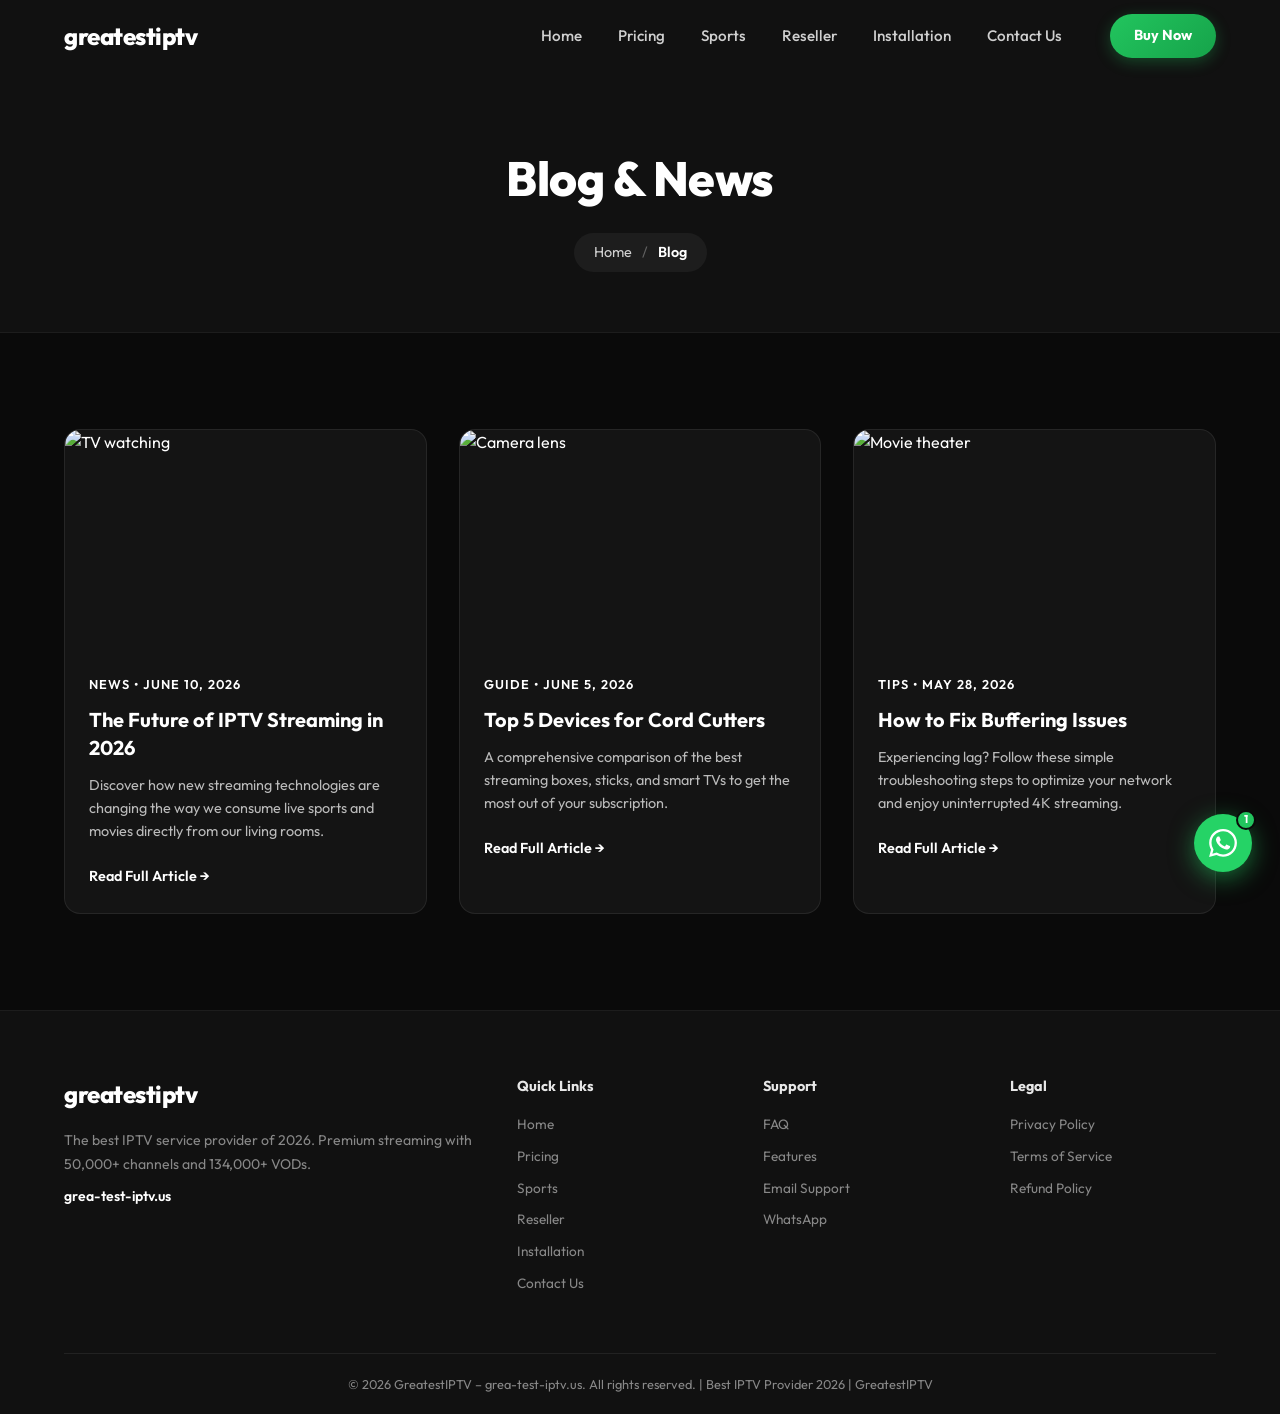
==== commit 967f800d: "Fix canonical: update all canonical, og:url, sitemap, robots.txt URLs to https://www.grea-test-iptv." ====
--- a/blog.html
+++ b/blog.html
@@ -7,11 +7,11 @@
   <meta name="description" content="GreatestIPTV blog — latest news, tips, and updates on IPTV streaming, channel lineups, and device guides for the best streaming experience in 2026." />
   <meta name="keywords" content="GreatestIPTV, IPTV subscription, best IPTV 2026, live channels, 4K streaming, IPTV provider" />
   <meta name="robots" content="index, follow" />
-  <link rel="canonical" href="https://www.greatestiptv.us/blog.html" />
+  <link rel="canonical" href="https://www.grea-test-iptv.us/blog.html" />
   <!-- Open Graph -->
   <meta property="og:title" content="IPTV Blog & News | GreatestIPTV" />
   <meta property="og:description" content="Stay up to date with GreatestIPTV. Read our blog for the latest news on live channels, VODs, 4K streaming tips, and more." />
-  <meta property="og:url" content="https://www.greatestiptv.us/blog.html" />
+  <meta property="og:url" content="https://www.grea-test-iptv.us/blog.html" />
   <meta property="og:type" content="website" />
   <link rel="preconnect" href="https://fonts.googleapis.com" />
   <link rel="preconnect" href="https://fonts.gstatic.com" crossorigin />
@@ -97,7 +97,7 @@
           <span class="logo-text">greatest<span class="logo-accent">iptv</span></span>
         </a>
         <p>The best IPTV service provider of 2026. Premium streaming with 50,000+ channels and 134,000+ VODs.</p>
-        <p class="footer-domain">greatestiptv.us</p>
+        <p class="footer-domain">grea-test-iptv.us</p>
       </div>
       <div class="footer-links">
         <h4>Quick Links</h4>
@@ -123,7 +123,7 @@
       </div>
     </div>
     <div class="footer-bottom">
-      <p>© 2026 GreatestIPTV – greatestiptv.us. All rights reserved. | Best IPTV Provider 2026 | GreatestIPTV</p>
+      <p>© 2026 GreatestIPTV – grea-test-iptv.us. All rights reserved. | Best IPTV Provider 2026 | GreatestIPTV</p>
     </div>
   </div>
 </footer>
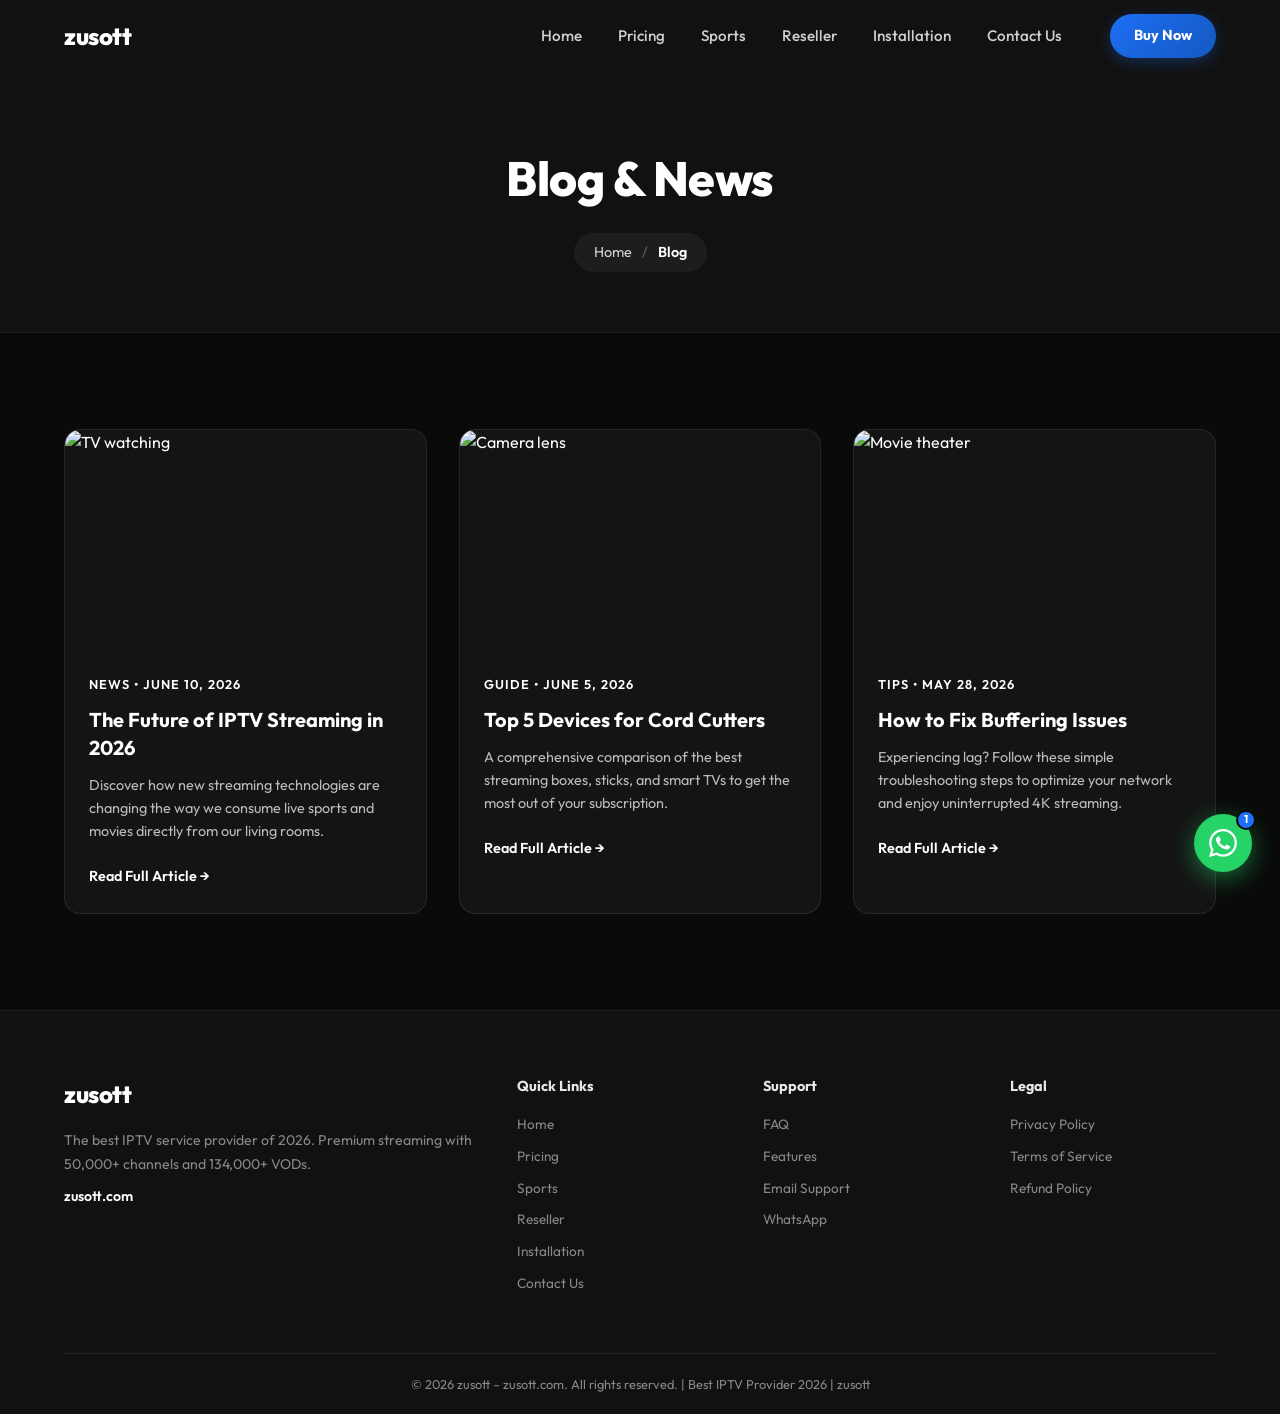
==== commit ce4e36a3: "Rebrand: GreatestIPTV to zusott | Update domain to zusott.com, blue color scheme, logo, all metadata" ====
--- a/blog.html
+++ b/blog.html
@@ -3,15 +3,15 @@
 <head>
   <meta charset="UTF-8" />
   <meta name="viewport" content="width=device-width, initial-scale=1.0" />
-  <title>Blog & News | GreatestIPTV</title>
-  <meta name="description" content="GreatestIPTV blog — latest news, tips, and updates on IPTV streaming, channel lineups, and device guides for the best streaming experience in 2026." />
-  <meta name="keywords" content="GreatestIPTV, IPTV subscription, best IPTV 2026, live channels, 4K streaming, IPTV provider" />
+  <title>Blog & News | zusott</title>
+  <meta name="description" content="zusott blog — latest news, tips, and updates on IPTV streaming, channel lineups, and device guides for the best streaming experience in 2026." />
+  <meta name="keywords" content="zusott, IPTV subscription, best IPTV 2026, live channels, 4K streaming, IPTV provider" />
   <meta name="robots" content="index, follow" />
-  <link rel="canonical" href="https://www.grea-test-iptv.us/blog.html" />
+  <link rel="canonical" href="https://www.zusott.com/blog.html" />
   <!-- Open Graph -->
-  <meta property="og:title" content="IPTV Blog & News | GreatestIPTV" />
-  <meta property="og:description" content="Stay up to date with GreatestIPTV. Read our blog for the latest news on live channels, VODs, 4K streaming tips, and more." />
-  <meta property="og:url" content="https://www.grea-test-iptv.us/blog.html" />
+  <meta property="og:title" content="IPTV Blog & News | zusott" />
+  <meta property="og:description" content="Stay up to date with zusott. Read our blog for the latest news on live channels, VODs, 4K streaming tips, and more." />
+  <meta property="og:url" content="https://www.zusott.com/blog.html" />
   <meta property="og:type" content="website" />
   <link rel="preconnect" href="https://fonts.googleapis.com" />
   <link rel="preconnect" href="https://fonts.gstatic.com" crossorigin />
@@ -26,7 +26,7 @@
 <header class="navbar" id="navbar">
   <div class="nav-inner">
     <a href="index.html" class="logo" id="logo-link">
-      <span class="logo-text">greatest<span class="logo-accent">iptv</span></span>
+      <span class="logo-text">zusott</span>
     </a>
     <nav class="nav-links" id="nav-links">
       <a href="index.html" class="nav-link active" id="nav-home">Home</a>
@@ -94,10 +94,10 @@
     <div class="footer-grid">
       <div class="footer-brand">
         <a href="#home" class="logo">
-          <span class="logo-text">greatest<span class="logo-accent">iptv</span></span>
+          <span class="logo-text">zusott</span>
         </a>
         <p>The best IPTV service provider of 2026. Premium streaming with 50,000+ channels and 134,000+ VODs.</p>
-        <p class="footer-domain">grea-test-iptv.us</p>
+        <p class="footer-domain">zusott.com</p>
       </div>
       <div class="footer-links">
         <h4>Quick Links</h4>
@@ -112,7 +112,7 @@
         <h4>Support</h4>
         <a href="#faq" id="footer-faq">FAQ</a>
         <a href="#features" id="footer-features">Features</a>
-        <a href="mailto:support@greatestiptv.us" id="footer-email">Email Support</a>
+        <a href="mailto:support@zusott.us" id="footer-email">Email Support</a>
         <a href="https://wa.me/212780105923" target="_blank" id="footer-wa">WhatsApp</a>
       </div>
       <div class="footer-links">
@@ -123,7 +123,7 @@
       </div>
     </div>
     <div class="footer-bottom">
-      <p>© 2026 GreatestIPTV – grea-test-iptv.us. All rights reserved. | Best IPTV Provider 2026 | GreatestIPTV</p>
+      <p>© 2026 zusott – zusott.com. All rights reserved. | Best IPTV Provider 2026 | zusott</p>
     </div>
   </div>
 </footer>
--- a/style.css
+++ b/style.css
@@ -6,13 +6,13 @@
   --red:          #ffffff;   /* primary accent (White)   */
   --red-dark:     #cccccc;   /* primary hover            */
   --red-light:    #f0f0f0;   /* primary light            */
-  --purple:       #22c55e;   /* secondary accent (Purple)*/
-  --purple-dark:  #16a34a;   /* secondary hover          */
-  --purple-light: #86efac;   /* secondary light          */
+  --purple:       #1d6ff5;   /* secondary accent (Purple)*/
+  --purple-dark:  #1558c0;   /* secondary hover          */
+  --purple-light: #93c5fd;   /* secondary light          */
   /* Aliases */
-  --blue:         #22c55e;
-  --blue-dark:    #16a34a;
-  --blue-light:   #86efac;
+  --blue:         #1d6ff5;
+  --blue-dark:    #1558c0;
+  --blue-light:   #93c5fd;
   --orange:       #ffffff;   /* white                    */
   --orange-light: #f0f0f0;   /* white light              */
   --orange-dark:  #ffffff;   /* white accent             */
@@ -24,13 +24,13 @@
   --white: #ffffff;
   --gray: #888888;
   --gray-light: #bbbbbb;
-  --accent-green: #00c896;
+  --accent-green: #60a5fa;
   --font: 'Outfit', sans-serif;
   --radius: 16px;
   --radius-sm: 8px;
   --transition: 0.3s cubic-bezier(0.4, 0, 0.2, 1);
   --shadow: 0 20px 60px rgba(0,0,0,0.5);
-  --glow: 0 0 30px rgba(34,197,94,0.3);
+  --glow: 0 0 30px rgba(29,111,245,0.3);
 }
 
 html { scroll-behavior: smooth; font-size: 16px; }
@@ -62,7 +62,7 @@
 /* ===== BUTTONS ===== */
 .btn-primary {
   display: inline-block;
-  background: linear-gradient(135deg, #22c55e, #16a34a);
+  background: linear-gradient(135deg, #1d6ff5, #1558c0);
   color: #ffffff;
   padding: 14px 34px;
   border-radius: 50px;
@@ -74,7 +74,7 @@
   border: none;
   position: relative;
   overflow: hidden;
-  box-shadow: 0 8px 25px rgba(34,197,94,0.35);
+  box-shadow: 0 8px 25px rgba(29,111,245,0.35);
 }
 .btn-primary::before {
   content: '';
@@ -83,7 +83,7 @@
   opacity: 0;
   transition: var(--transition);
 }
-.btn-primary:hover { transform: translateY(-3px); box-shadow: 0 12px 35px rgba(34,197,94,0.5); }
+.btn-primary:hover { transform: translateY(-3px); box-shadow: 0 12px 35px rgba(29,111,245,0.5); }
 .btn-primary:hover::before { opacity: 1; }
 .btn-primary.full-width { width: 100%; text-align: center; }
 
@@ -112,7 +112,7 @@
 .navbar.scrolled {
   background: rgba(10,10,10,0.96);
   backdrop-filter: blur(20px);
-  border-bottom: 1px solid rgba(34,197,94,0.2);
+  border-bottom: 1px solid rgba(29,111,245,0.2);
   box-shadow: 0 4px 30px rgba(0,0,0,0.5);
 }
 .nav-inner {
@@ -166,17 +166,17 @@
 .nav-link:hover::after, .nav-link.active::after { left: 16px; right: 16px; }
 
 .btn-buy-now {
-  background: linear-gradient(135deg, #22c55e, #16a34a);
+  background: linear-gradient(135deg, #1d6ff5, #1558c0);
   color: #ffffff;
   padding: 10px 24px;
   border-radius: 50px;
   font-weight: 700;
   font-size: 0.9rem;
   transition: var(--transition);
-  box-shadow: 0 4px 15px rgba(34,197,94,0.3);
+  box-shadow: 0 4px 15px rgba(29,111,245,0.3);
   flex-shrink: 0;
 }
-.btn-buy-now:hover { transform: translateY(-2px); box-shadow: 0 8px 25px rgba(34,197,94,0.5); }
+.btn-buy-now:hover { transform: translateY(-2px); box-shadow: 0 8px 25px rgba(29,111,245,0.5); }
 
 .hamburger {
   display: none;
@@ -235,8 +235,8 @@
 }
 .hero-badge {
   display: inline-block;
-  background: rgba(34,197,94,0.1);
-  border: 1px solid rgba(34,197,94,0.4);
+  background: rgba(29,111,245,0.1);
+  border: 1px solid rgba(29,111,245,0.4);
   color: var(--red-light);
   padding: 6px 18px;
   border-radius: 50px;
@@ -330,7 +330,7 @@
   cursor: pointer;
 }
 .device-item:hover {
-  background: rgba(34,197,94,0.07);
+  background: rgba(29,111,245,0.07);
   transform: translateY(-4px);
 }
 .device-icon {
@@ -385,13 +385,13 @@
   background: linear-gradient(135deg, #0a1628, #0d1f3c);
   border-radius: 20px;
   overflow: hidden;
-  border: 1px solid rgba(34,197,94,0.2);
+  border: 1px solid rgba(29,111,245,0.2);
   box-shadow: var(--glow);
 }
 .feature-item {
   padding: 44px 32px;
   text-align: center;
-  border-right: 1px solid rgba(34,197,94,0.15);
+  border-right: 1px solid rgba(29,111,245,0.15);
   transition: var(--transition);
 }
 .feature-item:last-child { border-right: none; }
@@ -442,7 +442,7 @@
 }
 .check-icon {
   width: 28px; height: 28px;
-  background: rgba(34,197,94,0.12);
+  background: rgba(29,111,245,0.12);
   border: 1.5px solid var(--red);
   border-radius: 50%;
   display: flex;
@@ -473,8 +473,8 @@
 }
 .special-offer-tag {
   display: inline-block;
-  background: rgba(34,197,94,0.1);
-  border: 1px solid rgba(34,197,94,0.4);
+  background: rgba(29,111,245,0.1);
+  border: 1px solid rgba(29,111,245,0.4);
   color: var(--red-light);
   padding: 6px 18px;
   border-radius: 50px;
@@ -543,32 +543,32 @@
   position: absolute;
   top: 0; left: 0; right: 0;
   height: 3px;
-  background: linear-gradient(90deg, #22c55e, #86efac);
-}
-.price-card:hover { transform: translateY(-8px); box-shadow: var(--shadow); border-color: rgba(34,197,94,0.3); }
+  background: linear-gradient(90deg, #1d6ff5, #93c5fd);
+}
+.price-card:hover { transform: translateY(-8px); box-shadow: var(--shadow); border-color: rgba(29,111,245,0.3); }
 
 .price-card.popular {
   background: rgba(5,15,33,0.95);
-  border-color: rgba(34,197,94,0.4);
+  border-color: rgba(29,111,245,0.4);
   transform: scale(1.04);
-  box-shadow: 0 30px 80px rgba(0,0,0,0.6), 0 0 0 1px rgba(34,197,94,0.3);
+  box-shadow: 0 30px 80px rgba(0,0,0,0.6), 0 0 0 1px rgba(29,111,245,0.3);
 }
 .price-card.popular:hover { transform: scale(1.04) translateY(-8px); }
-.price-card.popular::before { background: linear-gradient(90deg, #22c55e, #bbf7d0); }
+.price-card.popular::before { background: linear-gradient(90deg, #1d6ff5, #bfdbfe); }
 
 .popular-badge {
   display: flex;
   align-items: center;
   justify-content: center;
   gap: 6px;
-  background: rgba(34,197,94,0.12);
+  background: rgba(29,111,245,0.12);
   color: var(--orange-dark);
   font-size: 0.8rem;
   font-weight: 700;
   padding: 6px 16px;
   border-radius: 50px;
   margin-bottom: 20px;
-  border: 1px solid rgba(34,197,94,0.3);
+  border: 1px solid rgba(29,111,245,0.3);
   width: fit-content;
   margin-left: auto;
   margin-right: auto;
@@ -582,18 +582,18 @@
 
 .save-badge {
   display: inline-block;
-  background: rgba(34,197,94,0.1);
+  background: rgba(29,111,245,0.1);
   color: var(--red-light);
   padding: 4px 14px;
   border-radius: 50px;
   font-size: 0.78rem;
   font-weight: 700;
-  border: 1px solid rgba(34,197,94,0.3);
+  border: 1px solid rgba(29,111,245,0.3);
 }
 .save-badge.green {
-  background: rgba(0,200,150,0.15);
+  background: rgba(29,111,245,0.15);
   color: var(--accent-green);
-  border-color: rgba(0,200,150,0.3);
+  border-color: rgba(29,111,245,0.3);
 }
 
 .price-features {
@@ -629,14 +629,14 @@
   color: white;
   transition: var(--transition);
 }
-.btn-price:hover { background: rgba(34,197,94,0.08); border-color: rgba(34,197,94,0.4); transform: translateY(-2px); }
+.btn-price:hover { background: rgba(29,111,245,0.08); border-color: rgba(29,111,245,0.4); transform: translateY(-2px); }
 .btn-price.popular-btn {
-  background: linear-gradient(135deg, #22c55e, #16a34a);
+  background: linear-gradient(135deg, #1d6ff5, #1558c0);
   color: #ffffff;
   border-color: transparent;
-  box-shadow: 0 8px 25px rgba(34,197,94,0.4);
-}
-.btn-price.popular-btn:hover { box-shadow: 0 12px 35px rgba(34,197,94,0.6); transform: translateY(-3px); }
+  box-shadow: 0 8px 25px rgba(29,111,245,0.4);
+}
+.btn-price.popular-btn:hover { box-shadow: 0 12px 35px rgba(29,111,245,0.6); transform: translateY(-3px); }
 
 /* ===== HOW IT WORKS ===== */
 .how-it-works {
@@ -657,14 +657,14 @@
 
 .step-badge {
   display: inline-block;
-  background: linear-gradient(135deg, #22c55e, #16a34a);
+  background: linear-gradient(135deg, #1d6ff5, #1558c0);
   color: #ffffff;
   padding: 8px 24px;
   border-radius: 50px;
   font-weight: 700;
   font-size: 0.9rem;
   margin-bottom: 20px;
-  box-shadow: 0 4px 15px rgba(34,197,94,0.3);
+  box-shadow: 0 4px 15px rgba(29,111,245,0.3);
 }
 .step-card {
   background: white;
@@ -684,7 +684,7 @@
 }
 .step-dot {
   width: 44px; height: 44px;
-  background: linear-gradient(135deg, #22c55e, #16a34a);
+  background: linear-gradient(135deg, #1d6ff5, #1558c0);
   color: #ffffff;
   border-radius: 50%;
   display: flex;
@@ -692,7 +692,7 @@
   justify-content: center;
   font-weight: 800;
   font-size: 1.1rem;
-  box-shadow: 0 0 0 6px rgba(34,197,94,0.15);
+  box-shadow: 0 0 0 6px rgba(29,111,245,0.15);
   z-index: 1;
   flex-shrink: 0;
 }
@@ -700,7 +700,7 @@
   width: 2px;
   flex: 1;
   min-height: 50px;
-  background: linear-gradient(to bottom, transparent, rgba(34,197,94,0.3), transparent);
+  background: linear-gradient(to bottom, transparent, rgba(29,111,245,0.3), transparent);
   border-left: 2px dashed rgba(255,255,255,0.15);
 }
 .step-line.top { order: -1; }
@@ -772,7 +772,7 @@
   position: absolute;
   top: -200px; right: -200px;
   width: 600px; height: 600px;
-  background: radial-gradient(circle, rgba(34,197,94,0.12) 0%, transparent 70%);
+  background: radial-gradient(circle, rgba(29,111,245,0.12) 0%, transparent 70%);
   pointer-events: none;
 }
 .sports-inner {
@@ -860,7 +860,7 @@
   transition: var(--transition);
 }
 .sport-pill:hover {
-  background: rgba(34,197,94,0.2);
+  background: rgba(29,111,245,0.2);
   border-color: var(--purple);
   color: white;
   transform: translateY(-2px);
@@ -935,8 +935,8 @@
   mix-blend-mode: hard-light;
 }
 /* Colorful Glowing Effects per panel */
-.green-glow { box-shadow: inset 0 -40px 100px rgba(0,255,100,0.3); }
-.purple-glow { box-shadow: inset 0 -40px 100px rgba(34,197,94,0.3); }
+.green-glow { box-shadow: inset 0 -40px 100px rgba(29,111,245,0.3); }
+.purple-glow { box-shadow: inset 0 -40px 100px rgba(29,111,245,0.3); }
 .blue-glow { box-shadow: inset 0 -40px 100px rgba(0,120,255,0.3); }
 
 .absolute-badge {
@@ -956,10 +956,10 @@
   position: absolute;
   bottom: -18px;
   left: -18px;
-  background: linear-gradient(135deg, #22c55e, #16a34a);
+  background: linear-gradient(135deg, #1d6ff5, #1558c0);
   border-radius: 14px;
   padding: 16px 22px;
-  box-shadow: 0 12px 40px rgba(34,197,94,0.4);
+  box-shadow: 0 12px 40px rgba(29,111,245,0.4);
   display: flex;
   flex-direction: column;
   align-items: center;
@@ -1017,21 +1017,21 @@
   position: absolute;
   top: 16px; right: 24px;
   font-size: 5rem;
-  color: rgba(34,197,94,0.1);
+  color: rgba(29,111,245,0.1);
   font-family: serif;
   line-height: 1;
 }
-.testimonial-card:hover { border-color: rgba(34,197,94,0.3); transform: translateY(-6px); box-shadow: var(--shadow); }
+.testimonial-card:hover { border-color: rgba(29,111,245,0.3); transform: translateY(-6px); box-shadow: var(--shadow); }
 .testimonial-card.featured {
-  background: linear-gradient(135deg, rgba(34,197,94,0.07), rgba(34,197,94,0.03));
-  border-color: rgba(34,197,94,0.3);
+  background: linear-gradient(135deg, rgba(29,111,245,0.07), rgba(29,111,245,0.03));
+  border-color: rgba(29,111,245,0.3);
 }
 .stars { color: #FFD700; font-size: 1rem; margin-bottom: 16px; letter-spacing: 2px; }
 .testimonial-card p { color: rgba(255,255,255,0.8); font-size: 0.9rem; line-height: 1.7; margin-bottom: 24px; }
 .reviewer { display: flex; align-items: center; gap: 14px; }
 .reviewer-avatar {
   width: 44px; height: 44px;
-  background: linear-gradient(135deg, #22c55e, #16a34a);
+  background: linear-gradient(135deg, #1d6ff5, #1558c0);
   color: #ffffff;
   border-radius: 50%;
   display: flex;
@@ -1057,7 +1057,7 @@
   overflow: hidden;
   transition: var(--transition);
 }
-.faq-item:hover { border-color: rgba(34,197,94,0.2); }
+.faq-item:hover { border-color: rgba(29,111,245,0.2); }
 .faq-question {
   width: 100%;
   display: flex;
@@ -1109,8 +1109,8 @@
 .contact-item { display: flex; gap: 16px; align-items: flex-start; }
 .contact-icon {
   width: 44px; height: 44px;
-  background: rgba(34,197,94,0.1);
-  border: 1px solid rgba(34,197,94,0.25);
+  background: rgba(29,111,245,0.1);
+  border: 1px solid rgba(29,111,245,0.25);
   border-radius: 10px;
   display: flex;
   align-items: center;
@@ -1142,14 +1142,14 @@
 .form-group select:focus,
 .form-group textarea:focus {
   border-color: var(--red);
-  background: rgba(34,197,94,0.04);
-  box-shadow: 0 0 0 3px rgba(34,197,94,0.1);
+  background: rgba(29,111,245,0.04);
+  box-shadow: 0 0 0 3px rgba(29,111,245,0.1);
 }
 .form-group select option { background: var(--dark3); color: white; }
 .form-group input::placeholder, .form-group textarea::placeholder { color: var(--gray); }
 .form-success {
-  background: rgba(0,200,150,0.1);
-  border: 1px solid rgba(0,200,150,0.3);
+  background: rgba(29,111,245,0.1);
+  border: 1px solid rgba(29,111,245,0.3);
   color: var(--accent-green);
   padding: 14px 18px;
   border-radius: 10px;
@@ -1219,7 +1219,7 @@
 .wa-badge {
   position: absolute;
   top: -4px; right: -4px;
-  background: #22c55e;
+  background: #1d6ff5;
   color: #ffffff;
   font-size: 0.7rem;
   font-weight: 700;
@@ -1237,7 +1237,7 @@
   bottom: 96px;
   right: 28px;
   width: 44px; height: 44px;
-  background: rgba(34,197,94,0.85);
+  background: rgba(29,111,245,0.85);
   color: #ffffff;
   border: none;
   border-radius: 50%;
@@ -1248,7 +1248,7 @@
   display: none;
   align-items: center;
   justify-content: center;
-  box-shadow: 0 4px 15px rgba(34,197,94,0.3);
+  box-shadow: 0 4px 15px rgba(29,111,245,0.3);
 }
 .back-to-top:hover { background: var(--orange-dark); transform: translateY(-4px); }
 .back-to-top.visible { display: flex; }
@@ -1287,7 +1287,7 @@
 }
 
 @media (max-width: 768px) {
-  .nav-links { display: none; flex-direction: column; position: fixed; top: 72px; left: 0; right: 0; background: rgba(10,10,10,0.98); backdrop-filter: blur(20px); padding: 20px 24px 32px; gap: 4px; border-bottom: 1px solid rgba(34,197,94,0.2); }
+  .nav-links { display: none; flex-direction: column; position: fixed; top: 72px; left: 0; right: 0; background: rgba(10,10,10,0.98); backdrop-filter: blur(20px); padding: 20px 24px 32px; gap: 4px; border-bottom: 1px solid rgba(29,111,245,0.2); }
   .nav-links.open { display: flex; }
   .nav-link { padding: 12px 16px; border-radius: 8px; }
   .btn-buy-now { display: none; }
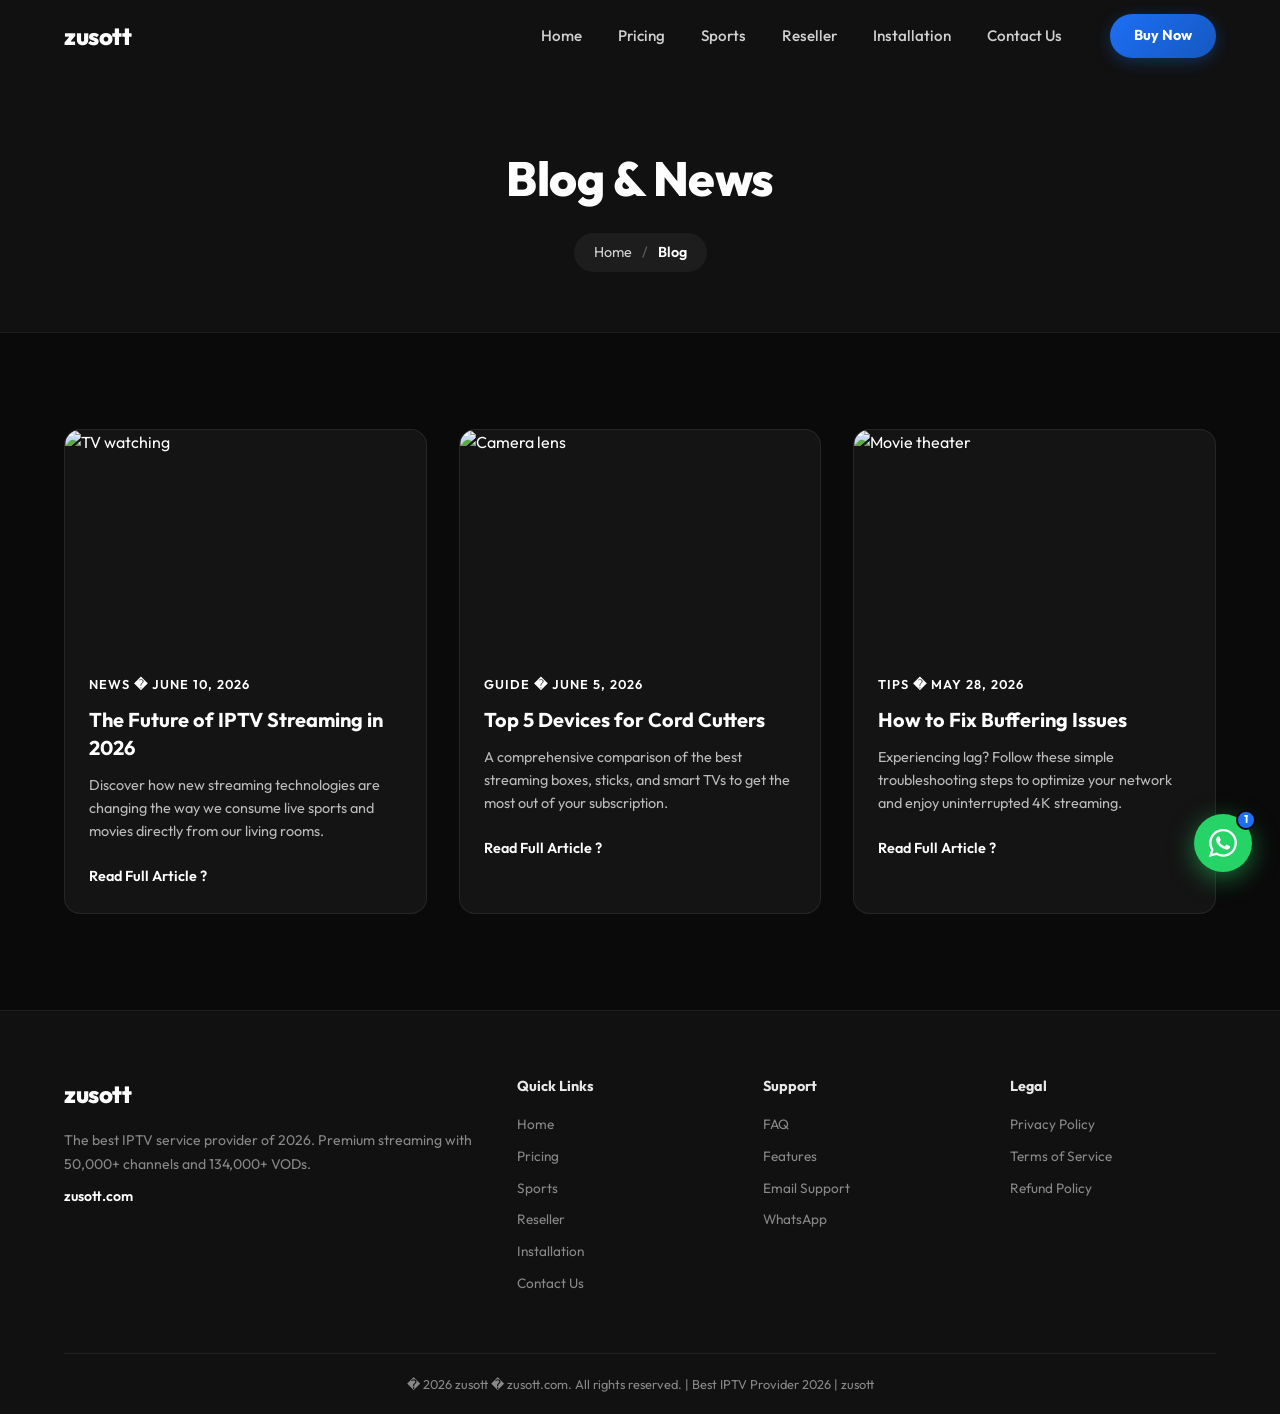
==== commit 1841b5c2: "Fix canonical URLs from zusott.com to zusott.us" ====
--- a/blog.html
+++ b/blog.html
@@ -1,17 +1,17 @@
-﻿<!DOCTYPE html>
+<!DOCTYPE html>
 <html lang="en">
 <head>
   <meta charset="UTF-8" />
   <meta name="viewport" content="width=device-width, initial-scale=1.0" />
   <title>Blog & News | zusott</title>
-  <meta name="description" content="zusott blog — latest news, tips, and updates on IPTV streaming, channel lineups, and device guides for the best streaming experience in 2026." />
+  <meta name="description" content="zusott blog � latest news, tips, and updates on IPTV streaming, channel lineups, and device guides for the best streaming experience in 2026." />
   <meta name="keywords" content="zusott, IPTV subscription, best IPTV 2026, live channels, 4K streaming, IPTV provider" />
   <meta name="robots" content="index, follow" />
-  <link rel="canonical" href="https://www.zusott.com/blog.html" />
+  <link rel="canonical" href="https://www.zusott.us/blog.html" />
   <!-- Open Graph -->
   <meta property="og:title" content="IPTV Blog & News | zusott" />
   <meta property="og:description" content="Stay up to date with zusott. Read our blog for the latest news on live channels, VODs, 4K streaming tips, and more." />
-  <meta property="og:url" content="https://www.zusott.com/blog.html" />
+  <meta property="og:url" content="https://www.zusott.us/blog.html" />
   <meta property="og:type" content="website" />
   <link rel="preconnect" href="https://fonts.googleapis.com" />
   <link rel="preconnect" href="https://fonts.gstatic.com" crossorigin />
@@ -61,28 +61,28 @@
       <article class="article-card">
         <img src="https://images.unsplash.com/photo-1593784991095-a205069470b6?q=80&w=600&auto=format&fit=crop" alt="TV watching" class="article-img">
         <div class="article-content">
-          <div class="article-meta">News • June 10, 2026</div>
+          <div class="article-meta">News � June 10, 2026</div>
           <h3 class="article-title">The Future of IPTV Streaming in 2026</h3>
           <p class="article-excerpt">Discover how new streaming technologies are changing the way we consume live sports and movies directly from our living rooms.</p>
-          <a href="#" class="read-more">Read Full Article →</a>
+          <a href="#" class="read-more">Read Full Article ?</a>
         </div>
       </article>
       <article class="article-card">
         <img src="https://images.unsplash.com/photo-1542204165-65bf26472b9b?q=80&w=600&auto=format&fit=crop" alt="Camera lens" class="article-img">
         <div class="article-content">
-          <div class="article-meta">Guide • June 5, 2026</div>
+          <div class="article-meta">Guide � June 5, 2026</div>
           <h3 class="article-title">Top 5 Devices for Cord Cutters</h3>
           <p class="article-excerpt">A comprehensive comparison of the best streaming boxes, sticks, and smart TVs to get the most out of your subscription.</p>
-          <a href="#" class="read-more">Read Full Article →</a>
+          <a href="#" class="read-more">Read Full Article ?</a>
         </div>
       </article>
       <article class="article-card">
         <img src="https://images.unsplash.com/photo-1626814026160-2237a95fc5a0?q=80&w=600&auto=format&fit=crop" alt="Movie theater" class="article-img">
         <div class="article-content">
-          <div class="article-meta">Tips • May 28, 2026</div>
+          <div class="article-meta">Tips � May 28, 2026</div>
           <h3 class="article-title">How to Fix Buffering Issues</h3>
           <p class="article-excerpt">Experiencing lag? Follow these simple troubleshooting steps to optimize your network and enjoy uninterrupted 4K streaming.</p>
-          <a href="#" class="read-more">Read Full Article →</a>
+          <a href="#" class="read-more">Read Full Article ?</a>
         </div>
       </article>
     </div>
@@ -123,7 +123,7 @@
       </div>
     </div>
     <div class="footer-bottom">
-      <p>© 2026 zusott – zusott.com. All rights reserved. | Best IPTV Provider 2026 | zusott</p>
+      <p>� 2026 zusott � zusott.com. All rights reserved. | Best IPTV Provider 2026 | zusott</p>
     </div>
   </div>
 </footer>
@@ -137,7 +137,7 @@
 </a>
 
 <!-- Back to top -->
-<button class="back-to-top" id="back-to-top" onclick="scrollToTop()" title="Back to top">↑</button>
+<button class="back-to-top" id="back-to-top" onclick="scrollToTop()" title="Back to top">?</button>
 
 <script src="script.js"></script>
 </body>
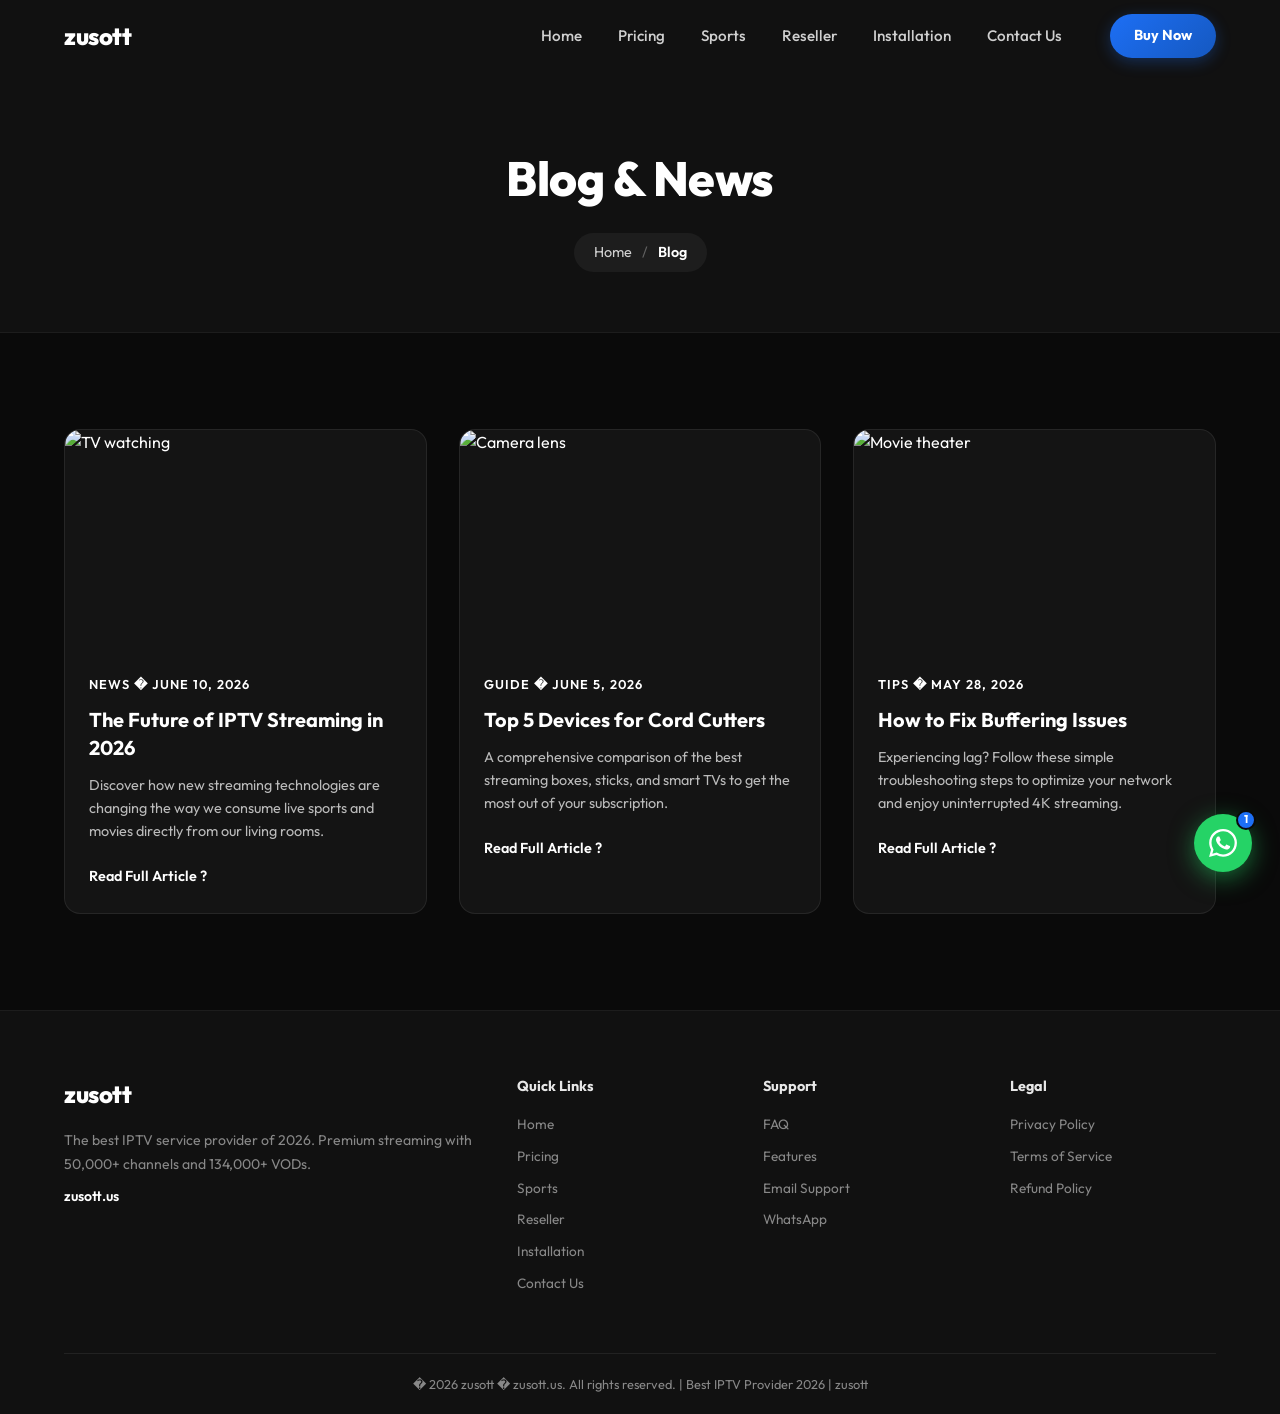
==== commit ed3bb33c: "Replace all zusott.com references with zusott.us" ====
--- a/blog.html
+++ b/blog.html
@@ -97,7 +97,7 @@
           <span class="logo-text">zusott</span>
         </a>
         <p>The best IPTV service provider of 2026. Premium streaming with 50,000+ channels and 134,000+ VODs.</p>
-        <p class="footer-domain">zusott.com</p>
+        <p class="footer-domain">zusott.us</p>
       </div>
       <div class="footer-links">
         <h4>Quick Links</h4>
@@ -123,7 +123,7 @@
       </div>
     </div>
     <div class="footer-bottom">
-      <p>� 2026 zusott � zusott.com. All rights reserved. | Best IPTV Provider 2026 | zusott</p>
+      <p>� 2026 zusott � zusott.us. All rights reserved. | Best IPTV Provider 2026 | zusott</p>
     </div>
   </div>
 </footer>
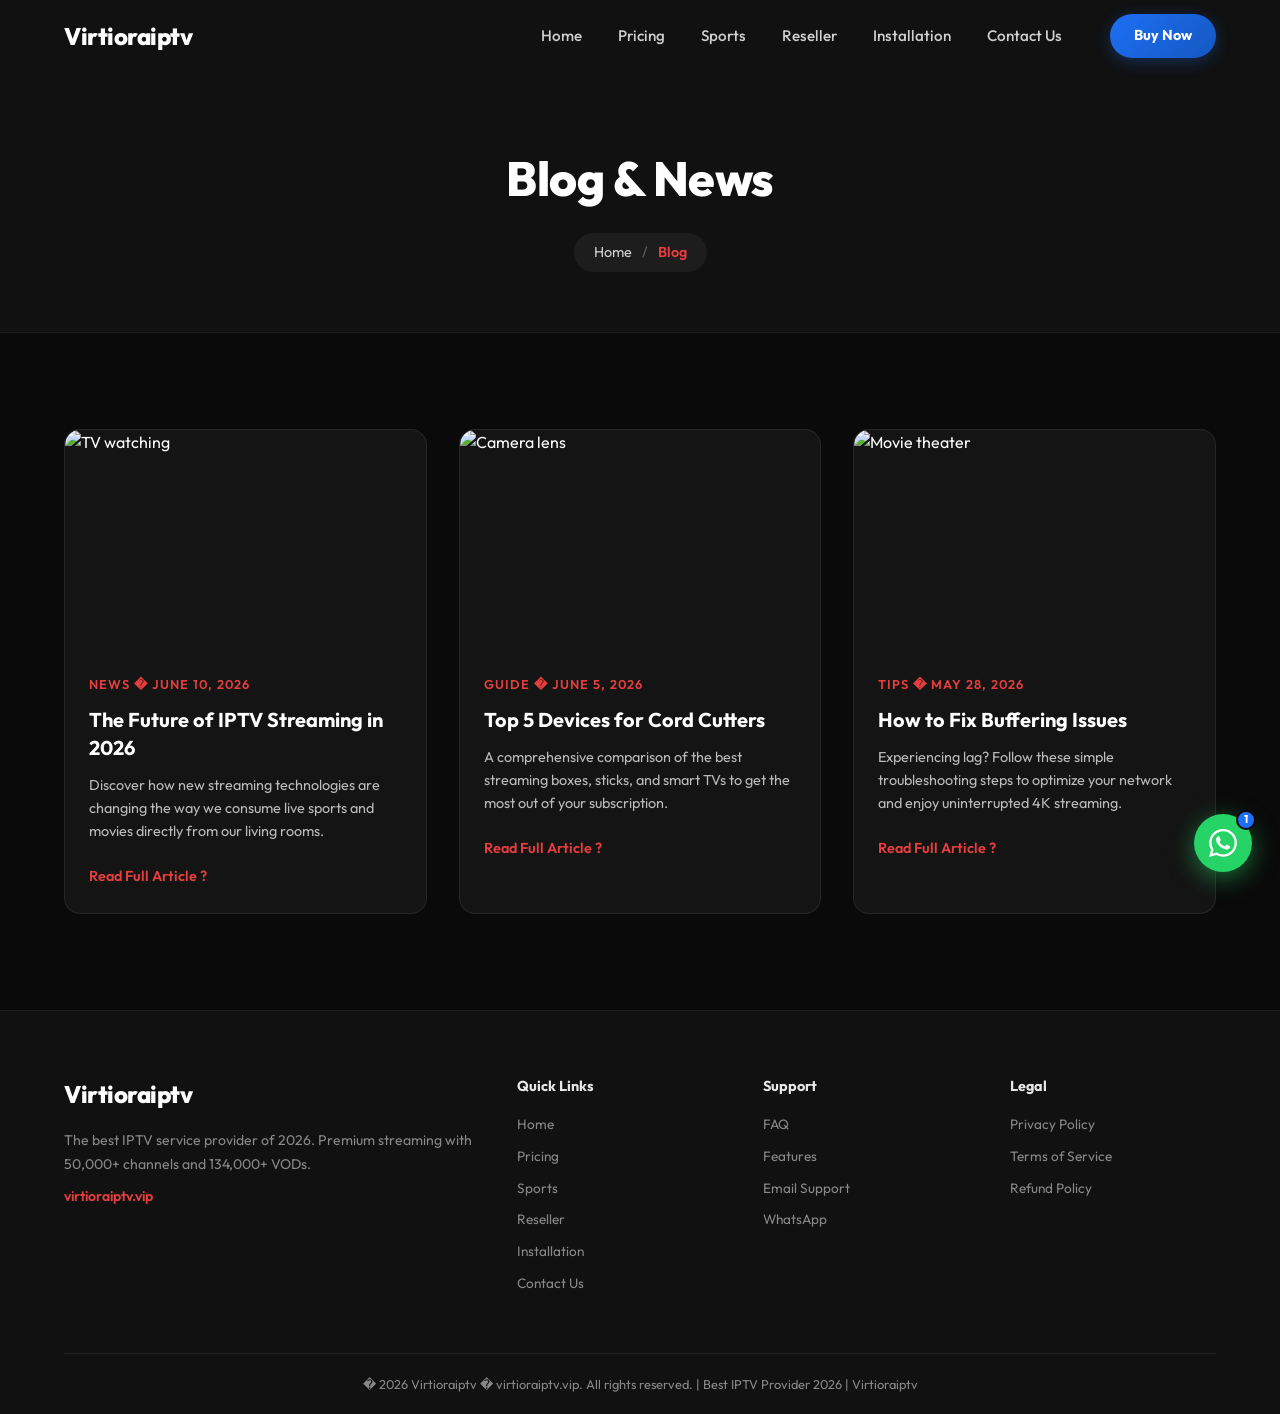
==== commit 1bd5954a: "Rebrand: zusott -> virtioraiptv | Update color scheme (Blue/Red/White) | Update all URLs to virtiora" ====
--- a/blog.html
+++ b/blog.html
@@ -1,17 +1,17 @@
-<!DOCTYPE html>
+﻿<!DOCTYPE html>
 <html lang="en">
 <head>
   <meta charset="UTF-8" />
   <meta name="viewport" content="width=device-width, initial-scale=1.0" />
-  <title>Blog & News | zusott</title>
-  <meta name="description" content="zusott blog � latest news, tips, and updates on IPTV streaming, channel lineups, and device guides for the best streaming experience in 2026." />
-  <meta name="keywords" content="zusott, IPTV subscription, best IPTV 2026, live channels, 4K streaming, IPTV provider" />
+  <title>Blog & News | Virtioraiptv</title>
+  <meta name="description" content="Virtioraiptv blog � latest news, tips, and updates on IPTV streaming, channel lineups, and device guides for the best streaming experience in 2026." />
+  <meta name="keywords" content="Virtioraiptv, IPTV subscription, best IPTV 2026, live channels, 4K streaming, IPTV provider" />
   <meta name="robots" content="index, follow" />
-  <link rel="canonical" href="https://www.zusott.us/blog.html" />
+  <link rel="canonical" href="https://www.virtioraiptv.vip/blog.html" />
   <!-- Open Graph -->
-  <meta property="og:title" content="IPTV Blog & News | zusott" />
-  <meta property="og:description" content="Stay up to date with zusott. Read our blog for the latest news on live channels, VODs, 4K streaming tips, and more." />
-  <meta property="og:url" content="https://www.zusott.us/blog.html" />
+  <meta property="og:title" content="IPTV Blog & News | Virtioraiptv" />
+  <meta property="og:description" content="Stay up to date with Virtioraiptv. Read our blog for the latest news on live channels, VODs, 4K streaming tips, and more." />
+  <meta property="og:url" content="https://www.virtioraiptv.vip/blog.html" />
   <meta property="og:type" content="website" />
   <link rel="preconnect" href="https://fonts.googleapis.com" />
   <link rel="preconnect" href="https://fonts.gstatic.com" crossorigin />
@@ -26,7 +26,7 @@
 <header class="navbar" id="navbar">
   <div class="nav-inner">
     <a href="index.html" class="logo" id="logo-link">
-      <span class="logo-text">zusott</span>
+      <span class="logo-text">Virtioraiptv</span>
     </a>
     <nav class="nav-links" id="nav-links">
       <a href="index.html" class="nav-link active" id="nav-home">Home</a>
@@ -94,10 +94,10 @@
     <div class="footer-grid">
       <div class="footer-brand">
         <a href="#home" class="logo">
-          <span class="logo-text">zusott</span>
+          <span class="logo-text">Virtioraiptv</span>
         </a>
         <p>The best IPTV service provider of 2026. Premium streaming with 50,000+ channels and 134,000+ VODs.</p>
-        <p class="footer-domain">zusott.us</p>
+        <p class="footer-domain">virtioraiptv.vip</p>
       </div>
       <div class="footer-links">
         <h4>Quick Links</h4>
@@ -112,7 +112,7 @@
         <h4>Support</h4>
         <a href="#faq" id="footer-faq">FAQ</a>
         <a href="#features" id="footer-features">Features</a>
-        <a href="mailto:support@zusott.us" id="footer-email">Email Support</a>
+        <a href="mailto:support@virtioraiptv.vip" id="footer-email">Email Support</a>
         <a href="https://wa.me/212780105923" target="_blank" id="footer-wa">WhatsApp</a>
       </div>
       <div class="footer-links">
@@ -123,7 +123,7 @@
       </div>
     </div>
     <div class="footer-bottom">
-      <p>� 2026 zusott � zusott.us. All rights reserved. | Best IPTV Provider 2026 | zusott</p>
+      <p>� 2026 Virtioraiptv � virtioraiptv.vip. All rights reserved. | Best IPTV Provider 2026 | Virtioraiptv</p>
     </div>
   </div>
 </footer>
--- a/style.css
+++ b/style.css
@@ -1,12 +1,12 @@
-﻿/* ===== RESET & BASE ===== */
+/* ===== RESET & BASE ===== */
 *, *::before, *::after { box-sizing: border-box; margin: 0; padding: 0; }
 
 :root {
-  /* ── GreatestIPTV Brand Palette: Green · Black · White ── */
-  --red:          #ffffff;   /* primary accent (White)   */
-  --red-dark:     #cccccc;   /* primary hover            */
-  --red-light:    #f0f0f0;   /* primary light            */
-  --purple:       #1d6ff5;   /* secondary accent (Purple)*/
+  /* ── virtioraiptv Brand Palette: Blue · Red · White ── */
+  --red:          #e53e3e;   /* primary accent (Red)     */
+  --red-dark:     #c53030;   /* primary hover (Dark Red) */
+  --red-light:    #fc8181;   /* primary light (Light Red)*/
+  --purple:       #1d6ff5;   /* secondary accent (Blue)  */
   --purple-dark:  #1558c0;   /* secondary hover          */
   --purple-light: #93c5fd;   /* secondary light          */
   /* Aliases */
@@ -14,8 +14,8 @@
   --blue-dark:    #1558c0;
   --blue-light:   #93c5fd;
   --orange:       #ffffff;   /* white                    */
-  --orange-light: #f0f0f0;   /* white light              */
-  --orange-dark:  #ffffff;   /* white accent             */
+  --orange-light: #fff5f5;   /* white-red light          */
+  --orange-dark:  #e53e3e;   /* red accent               */
   --dark: #0a0a0a;           /* Black base               */
   --dark2: #111111;
   --dark3: #1a1a1a;
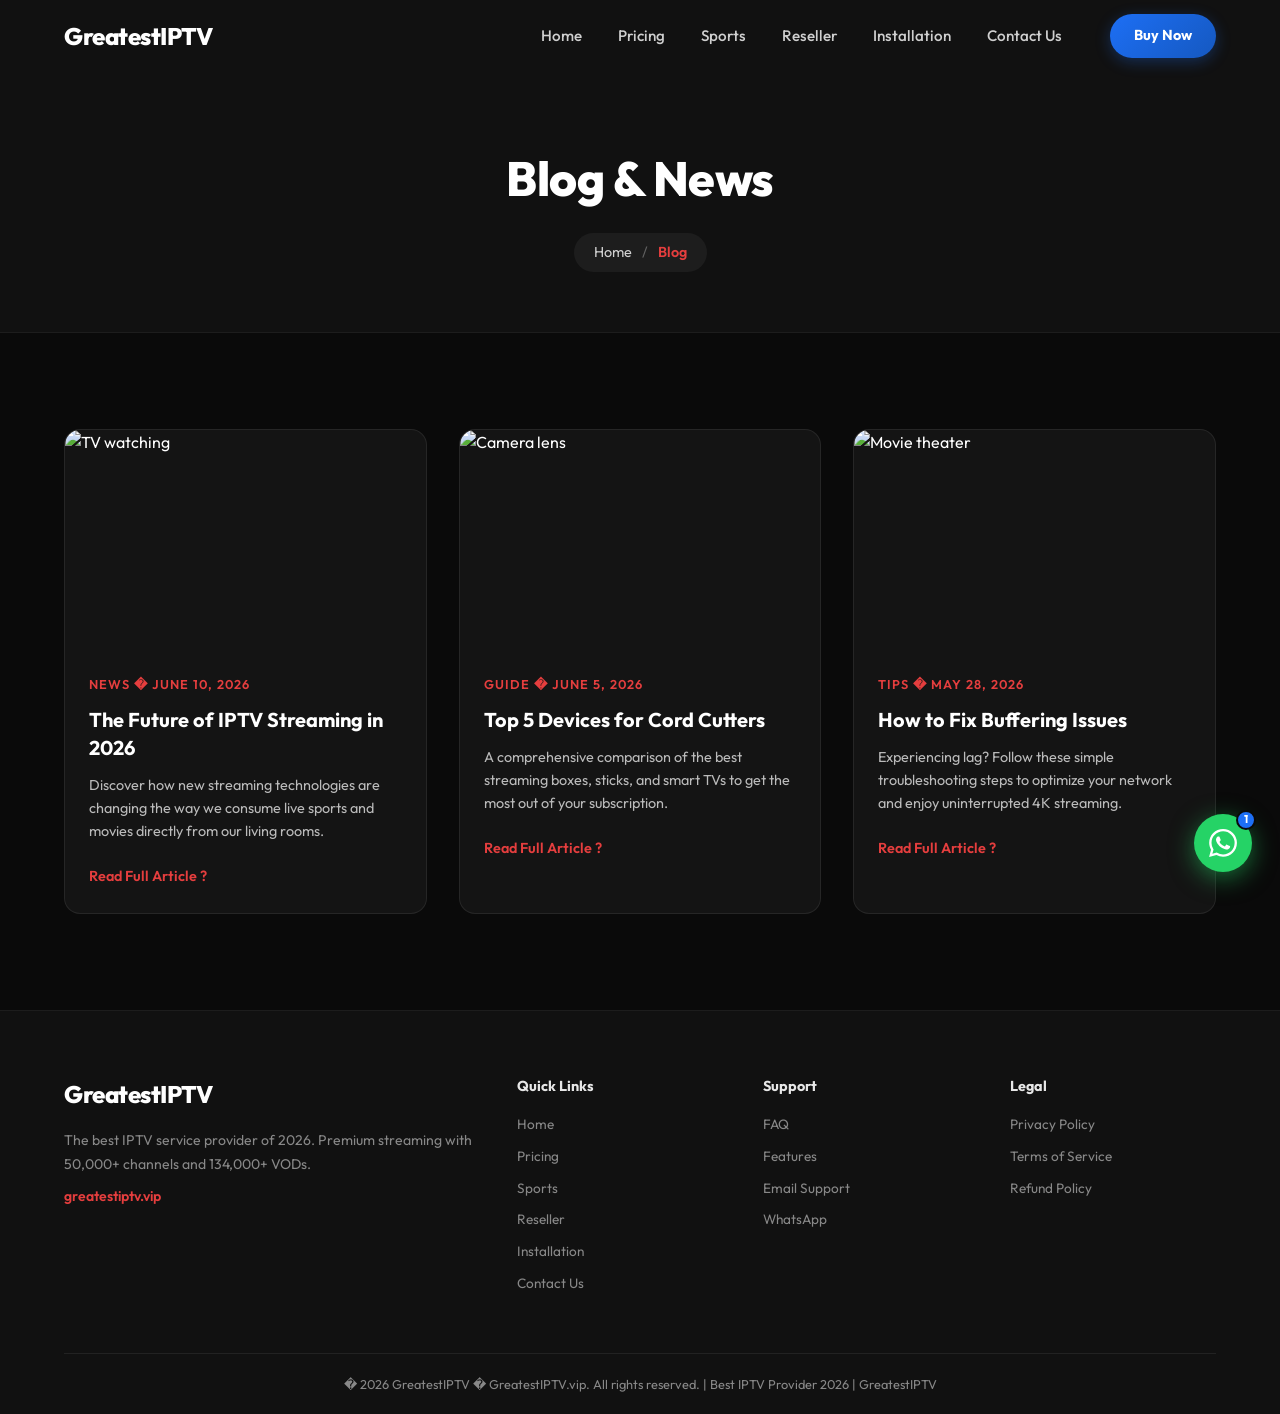
==== commit b77bac45: "Rebrand: Virtioraiptv -> GreatestIPTV | Update all HTML, CSS, XML, TXT files with new brand name, do" ====
--- a/blog.html
+++ b/blog.html
@@ -3,15 +3,15 @@
 <head>
   <meta charset="UTF-8" />
   <meta name="viewport" content="width=device-width, initial-scale=1.0" />
-  <title>Blog & News | Virtioraiptv</title>
-  <meta name="description" content="Virtioraiptv blog � latest news, tips, and updates on IPTV streaming, channel lineups, and device guides for the best streaming experience in 2026." />
-  <meta name="keywords" content="Virtioraiptv, IPTV subscription, best IPTV 2026, live channels, 4K streaming, IPTV provider" />
+  <title>Blog & News | GreatestIPTV</title>
+  <meta name="description" content="GreatestIPTV blog � latest news, tips, and updates on IPTV streaming, channel lineups, and device guides for the best streaming experience in 2026." />
+  <meta name="keywords" content="GreatestIPTV, IPTV subscription, best IPTV 2026, live channels, 4K streaming, IPTV provider" />
   <meta name="robots" content="index, follow" />
-  <link rel="canonical" href="https://www.virtioraiptv.vip/blog.html" />
+  <link rel="canonical" href="https://www.greatestiptv.vip/blog.html" />
   <!-- Open Graph -->
-  <meta property="og:title" content="IPTV Blog & News | Virtioraiptv" />
-  <meta property="og:description" content="Stay up to date with Virtioraiptv. Read our blog for the latest news on live channels, VODs, 4K streaming tips, and more." />
-  <meta property="og:url" content="https://www.virtioraiptv.vip/blog.html" />
+  <meta property="og:title" content="IPTV Blog & News | GreatestIPTV" />
+  <meta property="og:description" content="Stay up to date with GreatestIPTV. Read our blog for the latest news on live channels, VODs, 4K streaming tips, and more." />
+  <meta property="og:url" content="https://www.greatestiptv.vip/blog.html" />
   <meta property="og:type" content="website" />
   <link rel="preconnect" href="https://fonts.googleapis.com" />
   <link rel="preconnect" href="https://fonts.gstatic.com" crossorigin />
@@ -26,7 +26,7 @@
 <header class="navbar" id="navbar">
   <div class="nav-inner">
     <a href="index.html" class="logo" id="logo-link">
-      <span class="logo-text">Virtioraiptv</span>
+      <span class="logo-text">GreatestIPTV</span>
     </a>
     <nav class="nav-links" id="nav-links">
       <a href="index.html" class="nav-link active" id="nav-home">Home</a>
@@ -94,10 +94,10 @@
     <div class="footer-grid">
       <div class="footer-brand">
         <a href="#home" class="logo">
-          <span class="logo-text">Virtioraiptv</span>
+          <span class="logo-text">GreatestIPTV</span>
         </a>
         <p>The best IPTV service provider of 2026. Premium streaming with 50,000+ channels and 134,000+ VODs.</p>
-        <p class="footer-domain">virtioraiptv.vip</p>
+        <p class="footer-domain">greatestiptv.vip</p>
       </div>
       <div class="footer-links">
         <h4>Quick Links</h4>
@@ -112,7 +112,7 @@
         <h4>Support</h4>
         <a href="#faq" id="footer-faq">FAQ</a>
         <a href="#features" id="footer-features">Features</a>
-        <a href="mailto:support@virtioraiptv.vip" id="footer-email">Email Support</a>
+        <a href="mailto:support@greatestiptv.vip" id="footer-email">Email Support</a>
         <a href="https://wa.me/212780105923" target="_blank" id="footer-wa">WhatsApp</a>
       </div>
       <div class="footer-links">
@@ -123,7 +123,7 @@
       </div>
     </div>
     <div class="footer-bottom">
-      <p>� 2026 Virtioraiptv � virtioraiptv.vip. All rights reserved. | Best IPTV Provider 2026 | Virtioraiptv</p>
+      <p>� 2026 GreatestIPTV � GreatestIPTV.vip. All rights reserved. | Best IPTV Provider 2026 | GreatestIPTV</p>
     </div>
   </div>
 </footer>
--- a/style.css
+++ b/style.css
@@ -1,8 +1,8 @@
-/* ===== RESET & BASE ===== */
+﻿/* ===== RESET & BASE ===== */
 *, *::before, *::after { box-sizing: border-box; margin: 0; padding: 0; }
 
 :root {
-  /* ── virtioraiptv Brand Palette: Blue · Red · White ── */
+  /* ── GreatestIPTV Brand Palette: Blue · Red · White ── */
   --red:          #e53e3e;   /* primary accent (Red)     */
   --red-dark:     #c53030;   /* primary hover (Dark Red) */
   --red-light:    #fc8181;   /* primary light (Light Red)*/
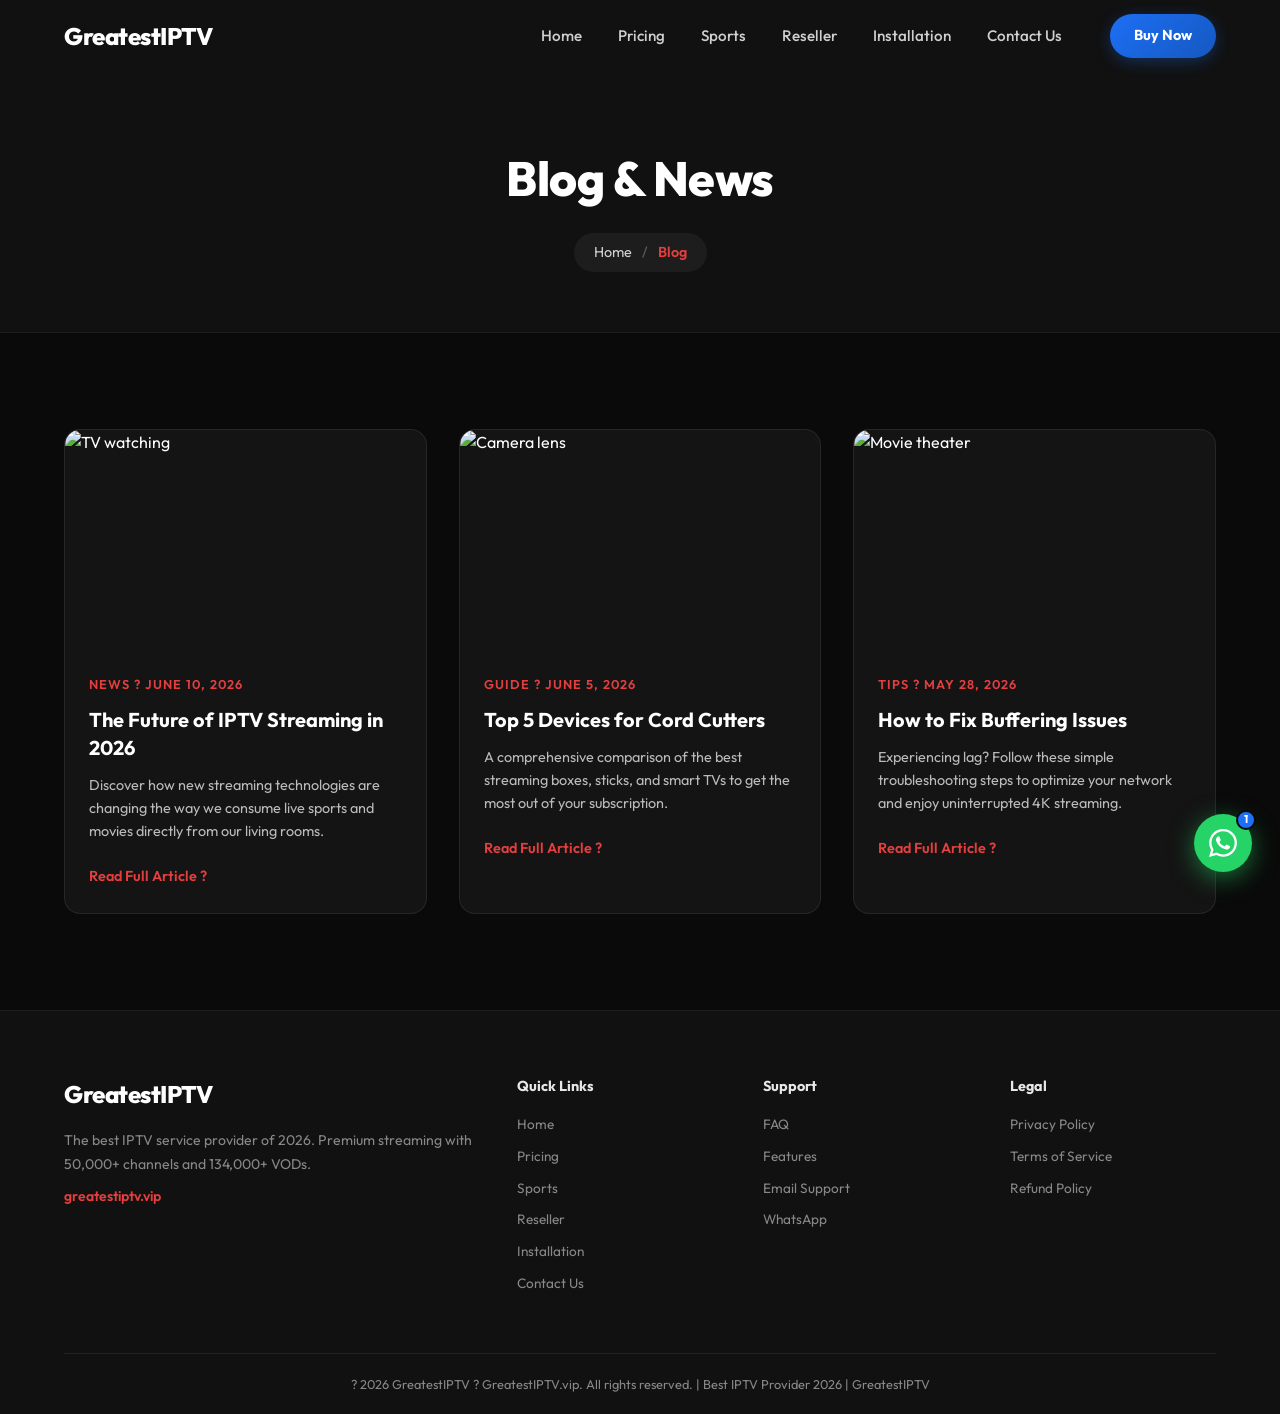
==== commit 2c18a0f8: "fix: update canonical URLs to match actual domain (greatest-iptv.vip)" ====
--- a/blog.html
+++ b/blog.html
@@ -1,17 +1,17 @@
-﻿<!DOCTYPE html>
+<!DOCTYPE html>
 <html lang="en">
 <head>
   <meta charset="UTF-8" />
   <meta name="viewport" content="width=device-width, initial-scale=1.0" />
   <title>Blog & News | GreatestIPTV</title>
-  <meta name="description" content="GreatestIPTV blog � latest news, tips, and updates on IPTV streaming, channel lineups, and device guides for the best streaming experience in 2026." />
+  <meta name="description" content="GreatestIPTV blog ? latest news, tips, and updates on IPTV streaming, channel lineups, and device guides for the best streaming experience in 2026." />
   <meta name="keywords" content="GreatestIPTV, IPTV subscription, best IPTV 2026, live channels, 4K streaming, IPTV provider" />
   <meta name="robots" content="index, follow" />
-  <link rel="canonical" href="https://www.greatestiptv.vip/blog.html" />
+  <link rel="canonical" href="https://www.greatest-iptv.vip/blog.html" />
   <!-- Open Graph -->
   <meta property="og:title" content="IPTV Blog & News | GreatestIPTV" />
   <meta property="og:description" content="Stay up to date with GreatestIPTV. Read our blog for the latest news on live channels, VODs, 4K streaming tips, and more." />
-  <meta property="og:url" content="https://www.greatestiptv.vip/blog.html" />
+  <meta property="og:url" content="https://www.greatest-iptv.vip/blog.html" />
   <meta property="og:type" content="website" />
   <link rel="preconnect" href="https://fonts.googleapis.com" />
   <link rel="preconnect" href="https://fonts.gstatic.com" crossorigin />
@@ -61,7 +61,7 @@
       <article class="article-card">
         <img src="https://images.unsplash.com/photo-1593784991095-a205069470b6?q=80&w=600&auto=format&fit=crop" alt="TV watching" class="article-img">
         <div class="article-content">
-          <div class="article-meta">News � June 10, 2026</div>
+          <div class="article-meta">News ? June 10, 2026</div>
           <h3 class="article-title">The Future of IPTV Streaming in 2026</h3>
           <p class="article-excerpt">Discover how new streaming technologies are changing the way we consume live sports and movies directly from our living rooms.</p>
           <a href="#" class="read-more">Read Full Article ?</a>
@@ -70,7 +70,7 @@
       <article class="article-card">
         <img src="https://images.unsplash.com/photo-1542204165-65bf26472b9b?q=80&w=600&auto=format&fit=crop" alt="Camera lens" class="article-img">
         <div class="article-content">
-          <div class="article-meta">Guide � June 5, 2026</div>
+          <div class="article-meta">Guide ? June 5, 2026</div>
           <h3 class="article-title">Top 5 Devices for Cord Cutters</h3>
           <p class="article-excerpt">A comprehensive comparison of the best streaming boxes, sticks, and smart TVs to get the most out of your subscription.</p>
           <a href="#" class="read-more">Read Full Article ?</a>
@@ -79,7 +79,7 @@
       <article class="article-card">
         <img src="https://images.unsplash.com/photo-1626814026160-2237a95fc5a0?q=80&w=600&auto=format&fit=crop" alt="Movie theater" class="article-img">
         <div class="article-content">
-          <div class="article-meta">Tips � May 28, 2026</div>
+          <div class="article-meta">Tips ? May 28, 2026</div>
           <h3 class="article-title">How to Fix Buffering Issues</h3>
           <p class="article-excerpt">Experiencing lag? Follow these simple troubleshooting steps to optimize your network and enjoy uninterrupted 4K streaming.</p>
           <a href="#" class="read-more">Read Full Article ?</a>
@@ -123,7 +123,7 @@
       </div>
     </div>
     <div class="footer-bottom">
-      <p>� 2026 GreatestIPTV � GreatestIPTV.vip. All rights reserved. | Best IPTV Provider 2026 | GreatestIPTV</p>
+      <p>? 2026 GreatestIPTV ? GreatestIPTV.vip. All rights reserved. | Best IPTV Provider 2026 | GreatestIPTV</p>
     </div>
   </div>
 </footer>
